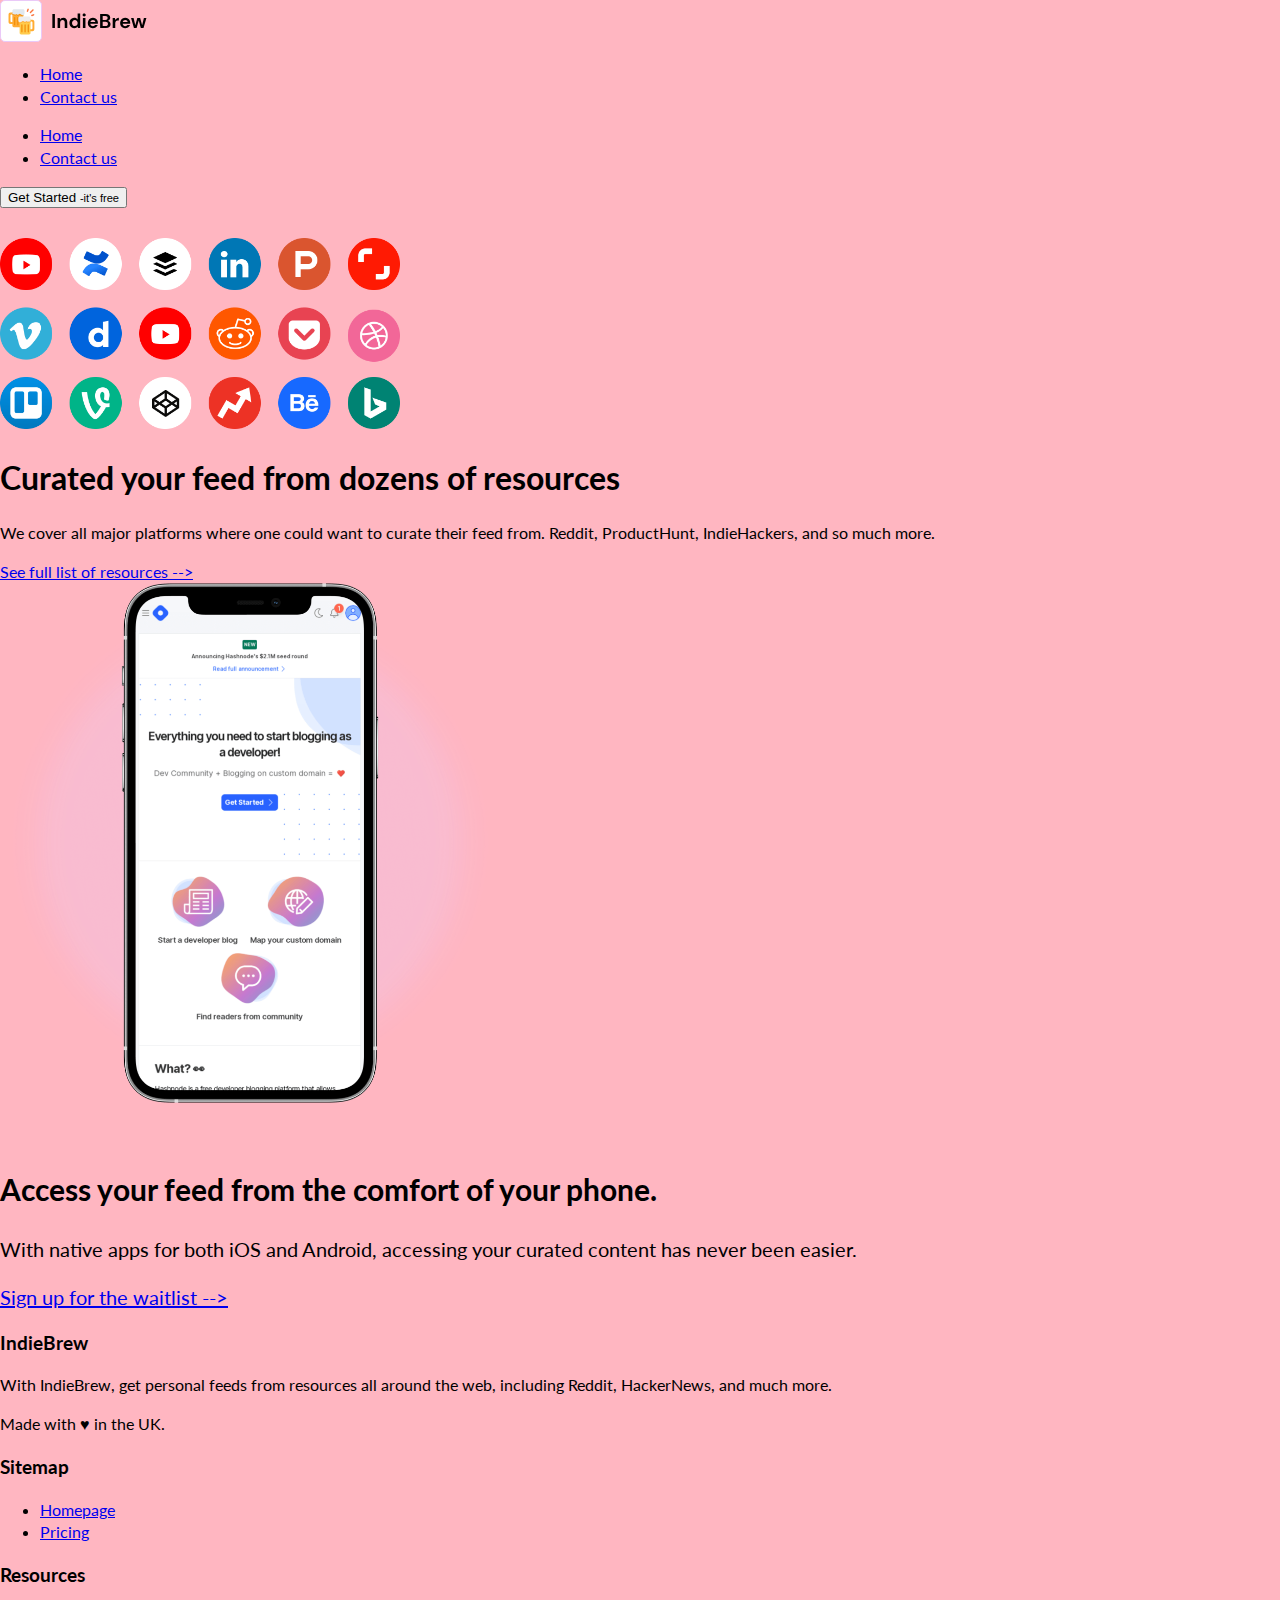
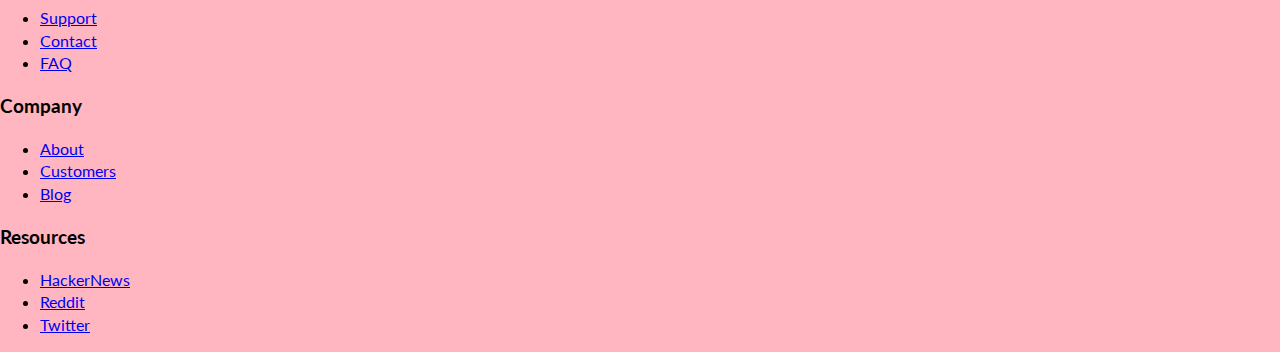
==== about.html @ edd05d70 "code minimized" ====
<!DOCTYPE html>
<html lang="en">
<head>
    <meta charset="UTF-8">
    <meta http-equiv="X-UA-Compatible" content="IE=edge">
    <meta name="viewport" content="width=device-width, initial-scale=1.0">
    <link href="https://cdn.jsdelivr.net/npm/bootstrap@5.0.2/dist/css/bootstrap.min.css"
    rel="stylesheet" integrity="sha384-EVSTQN3/azprG1Anm3QDgpJLIm9Nao0Yz1ztcQTwFspd3yD65VohhpuuCOmLASjC" 
    crossorigin="anonymous">
    <link rel="stylesheet" href="style.css">
   <title>about-us/IndieBrew</title>
</head>
<body>
    <!--Navbar-->
    <div class="container">
        <div class="header  align-items-center d-flex justify-content-between pt-md-4">
            <!--Logo-->
               <div class="nav-logo">
                   <svg width="147" height="42" viewBox="0 0 147 42" fill="none" xmlns="http://www.w3.org/2000/svg">
                       <path d="M52.36 28V14H54.92V28H52.36ZM57.5734 28V18.08H59.8334L60.0334 19.76C60.3401 19.1733 60.7801 18.7067 61.3534 18.36C61.9401 18.0133 62.6268 17.84 63.4134 17.84C64.6401 17.84 65.5934 18.2267 66.2734 19C66.9534 19.7733 67.2934 20.9067 67.2934 22.4V28H64.7334V22.64C64.7334 21.7867 64.5601 21.1333 64.2134 20.68C63.8668 20.2267 63.3268 20 62.5934 20C61.8734 20 61.2801 20.2533 60.8134 20.76C60.3601 21.2667 60.1334 21.9733 60.1334 22.88V28H57.5734ZM74.3014 28.24C73.3681 28.24 72.5347 28.0133 71.8014 27.56C71.0681 27.1067 70.4881 26.4867 70.0614 25.7C69.6347 24.9133 69.4214 24.02 69.4214 23.02C69.4214 22.02 69.6347 21.1333 70.0614 20.36C70.4881 19.5733 71.0681 18.96 71.8014 18.52C72.5347 18.0667 73.3681 17.84 74.3014 17.84C75.0481 17.84 75.7014 17.98 76.2614 18.26C76.8214 18.54 77.2747 18.9333 77.6214 19.44V13.6H80.1814V28H77.9014L77.6214 26.58C77.3014 27.02 76.8747 27.4067 76.3414 27.74C75.8214 28.0733 75.1414 28.24 74.3014 28.24ZM74.8414 26C75.6681 26 76.3414 25.7267 76.8614 25.18C77.3947 24.62 77.6614 23.9067 77.6614 23.04C77.6614 22.1733 77.3947 21.4667 76.8614 20.92C76.3414 20.36 75.6681 20.08 74.8414 20.08C74.0281 20.08 73.3547 20.3533 72.8214 20.9C72.2881 21.4467 72.0214 22.1533 72.0214 23.02C72.0214 23.8867 72.2881 24.6 72.8214 25.16C73.3547 25.72 74.0281 26 74.8414 26ZM84.1683 16.54C83.7016 16.54 83.3149 16.4 83.0083 16.12C82.7149 15.84 82.5683 15.4867 82.5683 15.06C82.5683 14.6333 82.7149 14.2867 83.0083 14.02C83.3149 13.74 83.7016 13.6 84.1683 13.6C84.6349 13.6 85.0149 13.74 85.3083 14.02C85.6149 14.2867 85.7683 14.6333 85.7683 15.06C85.7683 15.4867 85.6149 15.84 85.3083 16.12C85.0149 16.4 84.6349 16.54 84.1683 16.54ZM82.8883 28V18.08H85.4483V28H82.8883ZM92.9403 28.24C91.9403 28.24 91.0536 28.0267 90.2803 27.6C89.507 27.1733 88.9003 26.5733 88.4603 25.8C88.0203 25.0267 87.8003 24.1333 87.8003 23.12C87.8003 22.0933 88.0136 21.18 88.4403 20.38C88.8803 19.58 89.4803 18.96 90.2403 18.52C91.0136 18.0667 91.9203 17.84 92.9603 17.84C93.9336 17.84 94.7936 18.0533 95.5403 18.48C96.287 18.9067 96.867 19.4933 97.2803 20.24C97.707 20.9733 97.9203 21.7933 97.9203 22.7C97.9203 22.8467 97.9136 23 97.9003 23.16C97.9003 23.32 97.8936 23.4867 97.8803 23.66H90.3403C90.3936 24.4333 90.6603 25.04 91.1403 25.48C91.6336 25.92 92.227 26.14 92.9203 26.14C93.4403 26.14 93.8736 26.0267 94.2203 25.8C94.5803 25.56 94.847 25.2533 95.0203 24.88H97.6203C97.4336 25.5067 97.1203 26.08 96.6803 26.6C96.2536 27.1067 95.7203 27.5067 95.0803 27.8C94.4536 28.0933 93.7403 28.24 92.9403 28.24ZM92.9603 19.92C92.3336 19.92 91.7803 20.1 91.3003 20.46C90.8203 20.8067 90.5136 21.34 90.3803 22.06H95.3203C95.2803 21.4067 95.0403 20.8867 94.6003 20.5C94.1603 20.1133 93.6136 19.92 92.9603 19.92ZM100.133 28V14H105.753C107.207 14 108.313 14.34 109.073 15.02C109.847 15.6867 110.233 16.5467 110.233 17.6C110.233 18.48 109.993 19.1867 109.513 19.72C109.047 20.24 108.473 20.5933 107.793 20.78C108.593 20.94 109.253 21.34 109.773 21.98C110.293 22.6067 110.553 23.34 110.553 24.18C110.553 25.2867 110.153 26.2 109.353 26.92C108.553 27.64 107.42 28 105.953 28H100.133ZM102.693 19.88H105.373C106.093 19.88 106.647 19.7133 107.033 19.38C107.42 19.0467 107.613 18.5733 107.613 17.96C107.613 17.3733 107.42 16.9133 107.033 16.58C106.66 16.2333 106.093 16.06 105.333 16.06H102.693V19.88ZM102.693 25.92H105.553C106.313 25.92 106.9 25.7467 107.313 25.4C107.74 25.04 107.953 24.54 107.953 23.9C107.953 23.2467 107.733 22.7333 107.293 22.36C106.853 21.9867 106.26 21.8 105.513 21.8H102.693V25.92ZM112.691 28V18.08H114.971L115.211 19.94C115.571 19.3 116.057 18.7933 116.671 18.42C117.297 18.0333 118.031 17.84 118.871 17.84V20.54H118.151C117.591 20.54 117.091 20.6267 116.651 20.8C116.211 20.9733 115.864 21.2733 115.611 21.7C115.371 22.1267 115.251 22.72 115.251 23.48V28H112.691ZM125.265 28.24C124.265 28.24 123.378 28.0267 122.605 27.6C121.831 27.1733 121.225 26.5733 120.785 25.8C120.345 25.0267 120.125 24.1333 120.125 23.12C120.125 22.0933 120.338 21.18 120.765 20.38C121.205 19.58 121.805 18.96 122.565 18.52C123.338 18.0667 124.245 17.84 125.285 17.84C126.258 17.84 127.118 18.0533 127.865 18.48C128.611 18.9067 129.191 19.4933 129.605 20.24C130.031 20.9733 130.245 21.7933 130.245 22.7C130.245 22.8467 130.238 23 130.225 23.16C130.225 23.32 130.218 23.4867 130.205 23.66H122.665C122.718 24.4333 122.985 25.04 123.465 25.48C123.958 25.92 124.551 26.14 125.245 26.14C125.765 26.14 126.198 26.0267 126.545 25.8C126.905 25.56 127.171 25.2533 127.345 24.88H129.945C129.758 25.5067 129.445 26.08 129.005 26.6C128.578 27.1067 128.045 27.5067 127.405 27.8C126.778 28.0933 126.065 28.24 125.265 28.24ZM125.285 19.92C124.658 19.92 124.105 20.1 123.625 20.46C123.145 20.8067 122.838 21.34 122.705 22.06H127.645C127.605 21.4067 127.365 20.8867 126.925 20.5C126.485 20.1133 125.938 19.92 125.285 19.92ZM133.947 28L131.047 18.08H133.587L135.307 25.22L137.307 18.08H140.147L142.147 25.22L143.887 18.08H146.427L143.507 28H140.847L138.727 20.58L136.607 28H133.947Z" fill="black"/>
                       <rect x="0.5" y="0.5" width="41" height="41" rx="4.5" fill="white" stroke="#EAC9F8"/>
                       <path d="M10.4908 12.5065H13.0245V14.4294H11.7426C10.4606 14.4294 10.4606 15.0704 10.4606 15.7114V21.0135C10.4606 21.989 11.3858 22.1203 11.3858 22.1203H13.0245V24.0432H10.4908C9.4127 24.0432 8.53845 23.1697 8.53845 22.0916V14.4581C8.53845 13.3807 9.41198 12.5065 10.4908 12.5065Z" fill="#FFAC33"/>
                       <path d="M12.3835 12.5065H23.2786V25.8111C23.2786 26.6006 22.6326 27.2466 21.843 27.2466H13.8191C13.0295 27.2466 12.3835 26.6006 12.3835 25.8111V12.5065Z" fill="#FFAC33"/>
                       <path d="M14.6266 25.3237C14.9804 25.3237 15.2676 25.0373 15.2676 24.6828V17.6335C15.2676 17.2797 14.9812 16.9926 14.6266 16.9926C14.2727 16.9926 13.9856 17.279 13.9856 17.6335V24.6828C13.9856 25.0373 14.2727 25.3237 14.6266 25.3237ZM17.8307 25.3237C18.1846 25.3237 18.4717 25.0373 18.4717 24.6828V17.6335C18.4717 17.2797 18.1853 16.9926 17.8307 16.9926C17.4768 16.9926 17.1897 17.279 17.1897 17.6335V24.6828C17.1905 25.0373 17.4768 25.3237 17.8307 25.3237ZM12.3835 14.7395V12.5065H23.2786V16.0078C23.069 16.0846 22.845 16.1334 22.6089 16.1334C21.7921 16.1334 21.0937 15.6302 20.803 14.9175C20.6322 15.0654 20.4118 15.1572 20.1692 15.1572C19.839 15.1572 19.5483 14.9921 19.3718 14.7409C19.0251 15.2836 18.4214 15.6453 17.7295 15.6453C17.095 15.6453 16.5359 15.3374 16.1798 14.868C16.0018 15.3223 15.5626 15.6453 15.0458 15.6453C14.5828 15.6453 14.1852 15.384 13.9777 15.0043C13.7839 15.0991 13.5686 15.1572 13.3375 15.1572C12.7044 15.1572 12.3835 14.7395 12.3835 14.7395Z" fill="#F4900C"/>
                       <path d="M14.3065 9.3024H22.6376C23.9196 9.3024 24.5605 9.94337 24.5605 11.2253V13.2063C24.5605 14.2844 23.6863 15.158 22.6089 15.158C21.7921 15.158 21.0937 14.6548 20.803 13.9428C20.6322 14.0899 20.4118 14.1825 20.1692 14.1825C19.839 14.1825 19.5483 14.0174 19.3718 13.7662C19.0251 14.3081 18.4214 14.6699 17.7295 14.6699C17.095 14.6699 16.5359 14.362 16.1798 13.8925C16.0018 14.3469 15.5626 14.6699 15.0458 14.6699C14.6007 14.6699 14.2203 14.4258 14.0071 14.0691C13.8342 14.2335 13.6023 14.3361 13.3446 14.3361C12.8135 14.3361 12.3835 13.9055 12.3835 13.375V11.2253C12.3835 9.94337 13.0245 9.3024 14.3065 9.3024Z" fill="#E1E8ED"/>
                       <path d="M30.4269 13.2602C30.2431 13.2602 30.0594 13.1899 29.9194 13.0499C29.6388 12.7692 29.6388 12.3149 29.9194 12.0342L32.4689 9.48615C32.7496 9.20622 33.2032 9.20622 33.4839 9.48615C33.7645 9.76608 33.7645 10.2212 33.4839 10.5018L30.9344 13.0499C30.7944 13.1906 30.6106 13.2602 30.4269 13.2602ZM27.4381 12.0421C27.3599 12.0421 27.2795 12.0285 27.2012 12.0012C26.8273 11.8706 26.6299 11.4615 26.7605 11.0868L27.4568 9.0964C27.5881 8.72245 27.9965 8.52506 28.3712 8.65569C28.7452 8.78633 28.9425 9.19546 28.8119 9.57013L28.1157 11.5605C28.0123 11.857 27.7345 12.0421 27.4381 12.0421ZM31.8474 16.1865C31.5516 16.1865 31.2746 16.0021 31.1705 15.7078C31.0384 15.3338 31.2351 14.924 31.6083 14.7919L33.3985 14.1596C33.7731 14.0268 34.1823 14.2242 34.3143 14.5974C34.4464 14.9714 34.2497 15.3812 33.8765 15.5133L32.0864 16.1456C32.0067 16.1736 31.9263 16.1865 31.8474 16.1865Z" fill="#FA743E"/>
                       <path d="M32.4259 19.6842H29.8922V21.6071H31.1741C32.456 21.6071 32.456 22.2481 32.456 22.889V28.1912C32.456 29.1667 31.5308 29.298 31.5308 29.298H29.8922V31.2209H32.4259C33.504 31.2209 34.3782 30.3474 34.3782 29.2693V21.6358C34.3782 20.5584 33.5047 19.6842 32.4259 19.6842Z" fill="#FFAC33"/>
                       <path d="M30.5331 19.6842H19.6381V32.9888C19.6381 33.7783 20.2841 34.4243 21.0736 34.4243H29.0976C29.8871 34.4243 30.5331 33.7783 30.5331 32.9888V19.6842Z" fill="#FFCC4D"/>
                       <path d="M21.8811 32.5014C21.5273 32.5014 21.2402 32.2151 21.2402 31.8605V24.8113C21.2402 24.4574 21.5273 24.1703 21.8811 24.1703C22.235 24.1703 22.5221 24.4567 22.5221 24.8113V31.8605C22.5221 32.2151 22.235 32.5014 21.8811 32.5014ZM28.2901 32.5014C27.9363 32.5014 27.6491 32.2151 27.6491 31.8605V24.8113C27.6491 24.4574 27.9355 24.1703 28.2901 24.1703C28.644 24.1703 28.9311 24.4567 28.9311 24.8113V31.8605C28.9311 32.2151 28.644 32.5014 28.2901 32.5014ZM25.086 32.5014C24.7321 32.5014 24.445 32.2151 24.445 31.8605V24.8113C24.445 24.4574 24.7314 24.1703 25.086 24.1703C25.4406 24.1703 25.727 24.4567 25.727 24.8113V31.8605C25.7262 32.2151 25.4398 32.5014 25.086 32.5014Z" fill="#F4900C"/>
                       <path d="M30.5331 21.9172V19.6842H19.6381V23.1855C19.8477 23.2623 20.0716 23.3111 20.3077 23.3111C21.1246 23.3111 21.823 22.8079 22.1137 22.0952C22.2845 22.2431 22.5048 22.3349 22.7474 22.3349C23.0776 22.3349 23.3683 22.1698 23.5449 21.9186C23.8916 22.4613 24.4952 22.823 25.1871 22.823C25.8217 22.823 26.3808 22.5151 26.7368 22.0457C26.9148 22.5 27.3541 22.823 27.8709 22.823C28.3339 22.823 28.7315 22.5617 28.9389 22.182C29.1327 22.2768 29.3481 22.3349 29.5792 22.3349C30.2123 22.3349 30.5331 21.9172 30.5331 21.9172Z" fill="#FFAC33"/>
                       <path d="M28.6102 16.4801H20.279C18.9971 16.4801 18.3561 17.1211 18.3561 18.403V20.3841C18.3561 21.4621 19.2304 22.3357 20.3078 22.3357C21.1246 22.3357 21.823 21.8325 22.1137 21.1205C22.2845 21.2676 22.5049 21.3602 22.7475 21.3602C23.0776 21.3602 23.3683 21.1951 23.5449 20.9439C23.8916 21.4858 24.4952 21.8476 25.1872 21.8476C25.8217 21.8476 26.3808 21.5397 26.7368 21.0702C26.9148 21.5246 27.3541 21.8476 27.8709 21.8476C28.3159 21.8476 28.6963 21.6035 28.9095 21.2468C29.0818 21.4112 29.3143 21.5138 29.5713 21.5138C30.1025 21.5138 30.5324 21.0832 30.5324 20.5527V18.403C30.5331 17.1211 29.8921 16.4801 28.6102 16.4801Z" fill="#EEEEEE"/>
                   </svg> 
          
               </div>  
           <!--Navbar menu mobile--> 
           <div class="collapse" id="navbarToggleExternalContent">
               <div class="">
                   <ul class="list-unstyled">
                       <li><a href="index.html" class="text-decoration-none">Home</a></li>
                       <li><a href="contact.html" class="text-decoration-none">Contact us</a></li>
                   </ul>
                 <!-- <span class="text-muted"></span> -->
               </div>
             </div>
             <nav class="navbar navbar-dark bg-dark">
               <div class="container-fluid">
                 <button class="navbar-toggler" type="button" data-bs-toggle="collapse" data-bs-target="#navbarToggleExternalContent" aria-controls="navbarToggleExternalContent" aria-expanded="false" aria-label="Toggle navigation">
                   <span class="navbar-toggler-icon"></span>
                 </button>
               </div>
             </nav>
               <!-- tablet Nav -->
               <div class="Tablet-Navbar-menu d-flex pt-1" id="tablet">
                <div class="menualign-items-center d-flex justify-content-between " id="flex-box" >
                    <ul class="nav-ul d-flex pt-2 list-unstyled">
                        <li ><a href="index.html" class="tab-nav-link text-decoration-none">Home</a></li>
                        <li><a href="contact.html" class="tab-nav-link text-decoration-none">Contact us</a></li>
                    </ul>
                    <button class="btn btn-primary pl-4 ml-4" id="tab-nav-btn">
                        <span class="text-bold">Get Started</span>
                        <small>-it's free</small>
                    </button>
                </div>
            </div>
        </div>
   </div>
   <!--icon images-->
   <div class="container pt-4">
       <div class="row">
            <div class="col-lg-6 col-md-12 col-sm-12">
                    <div class="about-us-section-hero-image  icon-images">
                        <img src="./images/Social Media Icons.png"
                        width="100%" height="100%" alt="Social Media Icons" class="icon-social"/>
                    </div>
            </div>
            <div class="icon-images-text-section col-lg-6 col-md-12 col-sm-12">
                    <h1 class="fw-bolder fs-1 pt-5">Curated your feed from dozens of resources</h1>
                    <p>We cover all major platforms where one could want to curate their
                        feed from. Reddit, ProductHunt, IndieHackers, and so much more.
                    </p>
                    <a href="#" class="text-decoration-none"> See full list of resources --></a>
            </div>
        </div>
   </div>
   <!--phone image -->
   <div class="container pt-5 ">
       <div class="row">
            <div class="col-lg-6 col-md-12 col-sm-12">
                    <img src="./images/Phone Mockup.png" width="100%" height="100%" alt="" class="phone">
            </div>
            <div class="phone-image-text--section col-lg-6 col-md-12 col-sm-12">
                <h2 class="pt-5 fw-bold">Access your feed from the comfort of your phone.</h2>
                <p class="pt-1">With native apps for both iOS and Android, accessing your
                    curated content has never been easier.</p>  
                <a href="#" class="text-decoration-none">Sign up for the waitlist --></a>   
            </div>  
        </div>
   </div>
   <!--footer-->
<div class="container pt-4">
    <footer>
        <div class="row">
            <div class="footer-one col-12 col-sm-12">
                <h3  class="fw-bold">IndieBrew</h3>
                <p>With IndieBrew, get personal feeds from resources all around
                the web, including Reddit, HackerNews, and much more.
                </p>
                <p>Made with ♥ in the  UK.</p>
            </div>
        </div>
        <div class="footer-flex">
            <div class="row">
                <div class="col-sm-12 col-md-6">
                    <div class="row">
                        <div class="col-6 col-sm-6">
                            <h3 class="fw-bold">Sitemap</h3>
                            <ul class="list-unstyled">
                                <li> <a href="index.html" class="text-decoration-none">Homepage</a></li>
                                <li> <a href="#" class="text-decoration-none">Pricing</a></li>
                            </ul>  
                        </div>
                        <div class="col-6 col-sm-6">
                            <h3 class="fw-bold">Resources</h3>
                            <ul class="list-unstyled">
                                <li><a href="#" class="text-decoration-none">Support</a></li>
                                <li><a href="contact.html" class="text-decoration-none">Contact</a></li>
                                <li> <a href="#" class="text-decoration-none">FAQ</a></li>
                            </ul>
                        </div>
                    </div>
                </div>
                <div class="col-sm-12 col-md-6">
                    <div class="row">
                        <div class="footer-four col-6 col-sm-6">
                            <h3 class="fw-bold">Company</h3>
                            <ul class="list-unstyled">
                                <li><a href="about.html" class="text-decoration-none">About</a></li>
                                <li><a href="#" class="text-decoration-none">Customers</a></li>
                                <li><a href="#" class="text-decoration-none">Blog</a></li>
                            </ul>
                        </div>
                        <div class="footer-five col-6 col-sm-6">
                            <h3 class="fw-bold ">Resources</h3>
                            <ul class="list-unstyled">
                                <li><a href="#" class="text-decoration-none">HackerNews</a> </li>
                                <li><a href="#" class="text-decoration-none">Reddit</a></li>
                                <li><a href="#" class="text-decoration-none">Twitter</a></li>
                            </ul>   
                        </div>
                   </div>  
                </div>
            </div>
        </div>
    </footer>
</div>

   <script src="https://cdn.jsdelivr.net/npm/bootstrap@5.0.2/dist/js/bootstrap.bundle.min.js"
   integrity="sha384-MrcW6ZMFYlzcLA8Nl+NtUVF0sA7MsXsP1UyJoMp4YLEuNSfAP+JcXn/tWtIaxVXM" 
   crossorigin="anonymous">
  </script>  
</body>
</html>
---- style.css ----
@import url('https://fonts.googleapis.com/css2?family=Lato:wght@700&family=Manrope:wght@400;500&display=swap');

body{
    /* background-color:rgb(255, 0, 0);opacity:1.9; */
    background-color:rgb(255, 182, 193);
    line-height:1.4;
    font-family: 'Lato', sans-serif;
    padding: 0;
    margin: 0;
    box-sizing: border-box;
}

.navbar{
    display: none;
}

.nav-ul li{
    margin-right: 10px;
}

.top-hero--text-section,
.phone-image-text--section{
    margin-top: 60px;
    font-size:20px;
}

.icon-social{
    width: 400px;
    height:100%;
    padding-top: 30px;
}

.phone{
    width: 500px;
    height:100%;
}

input{
    width: 100%;
    height: 100%;
    border: 1px solid black;
    border-radius:2px;
    padding:10px;
    margin-bottom: 20px;;
}

.conditions .Terms{
    margin-left: -70px;
    margin-top: -20px;

}

input[type="checkbox"]{
    height: 13px;
    margin-left:-75px;
    margin-top: -20px;
   }

button:hover{
   transition: ease-in 2000ms;
   background-color:blanchedalmond;
   color:black;
}

.sign-up{
    margin-top: 30px;
    width:50%;
    height:100%;
    padding:40px;
}

.feed-back{
    margin-top:30px;
    width:50%;
    height:100%;
    padding:20px;
}

#btn-signup{
    width:100%;
}


@media screen and (max-width: 769px) {
    body{
        background-color:rgb(255, 182, 193);
        line-height:1.4;
        font-family: 'Lato', sans-serif;
    }

    .navbar{
        display: none;
    }
    
    input{
        width: 100%;
        border: 1px solid black;
        border-radius:2px;
        padding:10px;
        margin-bottom: 20px;;
    }
 
    .conditions .Terms{
     margin-left: -300px;
     padding-bottom: 22px;
    }
 
    input[type="checkbox"]{
     margin-left:-310px;
    }
 
   button:hover{
       transition: ease-in 1000ms;
       background-color:blanchedalmond;
       color:black;
   }
   
   .feed-back--hero,
   .sign-up--section{
    width:100%;
   }

   .icon-social{
    width:100%; 
   }
}

@media screen and (max-width: 426px) {
    body{
        background-color:rgb(255, 182, 193);
        line-height:1.4;
        font-weight: 400;
        font-family: 'Lato', sans-serif;
        font-family: 'Manrope', sans-serif;
        border:1px solid black;
    }

    .tab-nav-link,
    #tab-nav-btn,
    #tablet{
        display: none;
    }

    .navbar{
        display: block;
    }

   a:hover,
   a:focus{
    color: black;
    background-color:blue;
   }

   input{
       width: 100%;
       border: 1px solid black;
       border-radius:2px;
       padding:10px;
       margin-bottom: 20px;;
   }

   .conditions .Terms{
    margin-left: -90px;
    padding: 10px;
   }

   input[type="checkbox"]{
    margin-left:-100px;
   }

  button:hover{
      transition: ease-in 1000ms;
      background-color:blanchedalmond;
      color:black;
  }

  .header .Tablet-Navbar-menu .menu .nav-ul {
        display: none;
}
    .phone,
    .icon-social{
        width:320px; 
    }

    .btn-text{
        display: none;
    }
  }

  @media screen and (max-width: 378px) {
    .conditions .Terms{
        margin-left: -80px;
        margin-top: -15px;
       }
    
       input[type="checkbox"]{
        margin-left:-70px;
        margin-top: -18px;
       }
       
       .header .Tablet-Navbar-menu #flex-box {
        display: none;
    }
  }

  @media screen and (max-width: 321px) {
    .conditions .Terms{
        margin-left: -50px;
        padding:-5px 10px;
       }
    
       input[type="checkbox"]{
        margin-left:-50px;
        margin-top: -20px;
       }

       .header .Tablet-Navbar-menu #flex-box {
           display: none;
       }

       .phone,
    .icon-social{
        width:300px; 
    }
    
  }
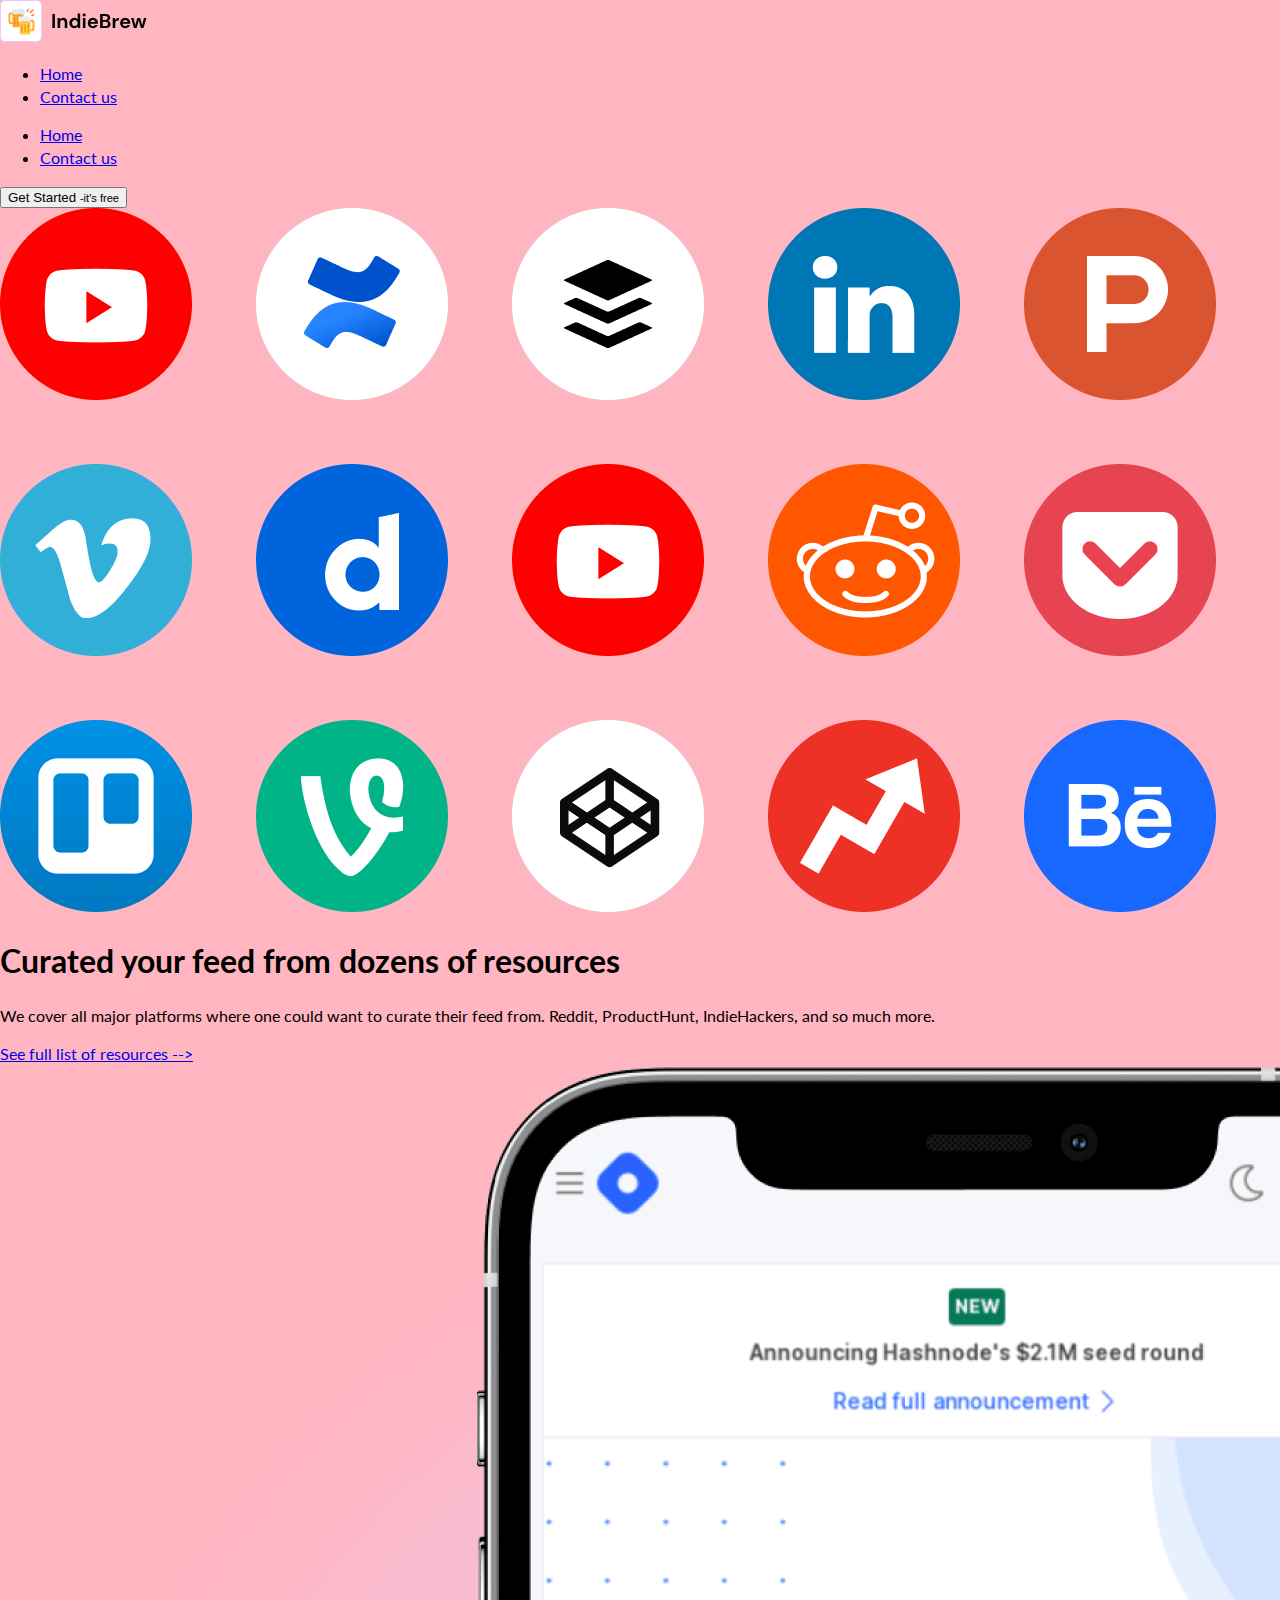
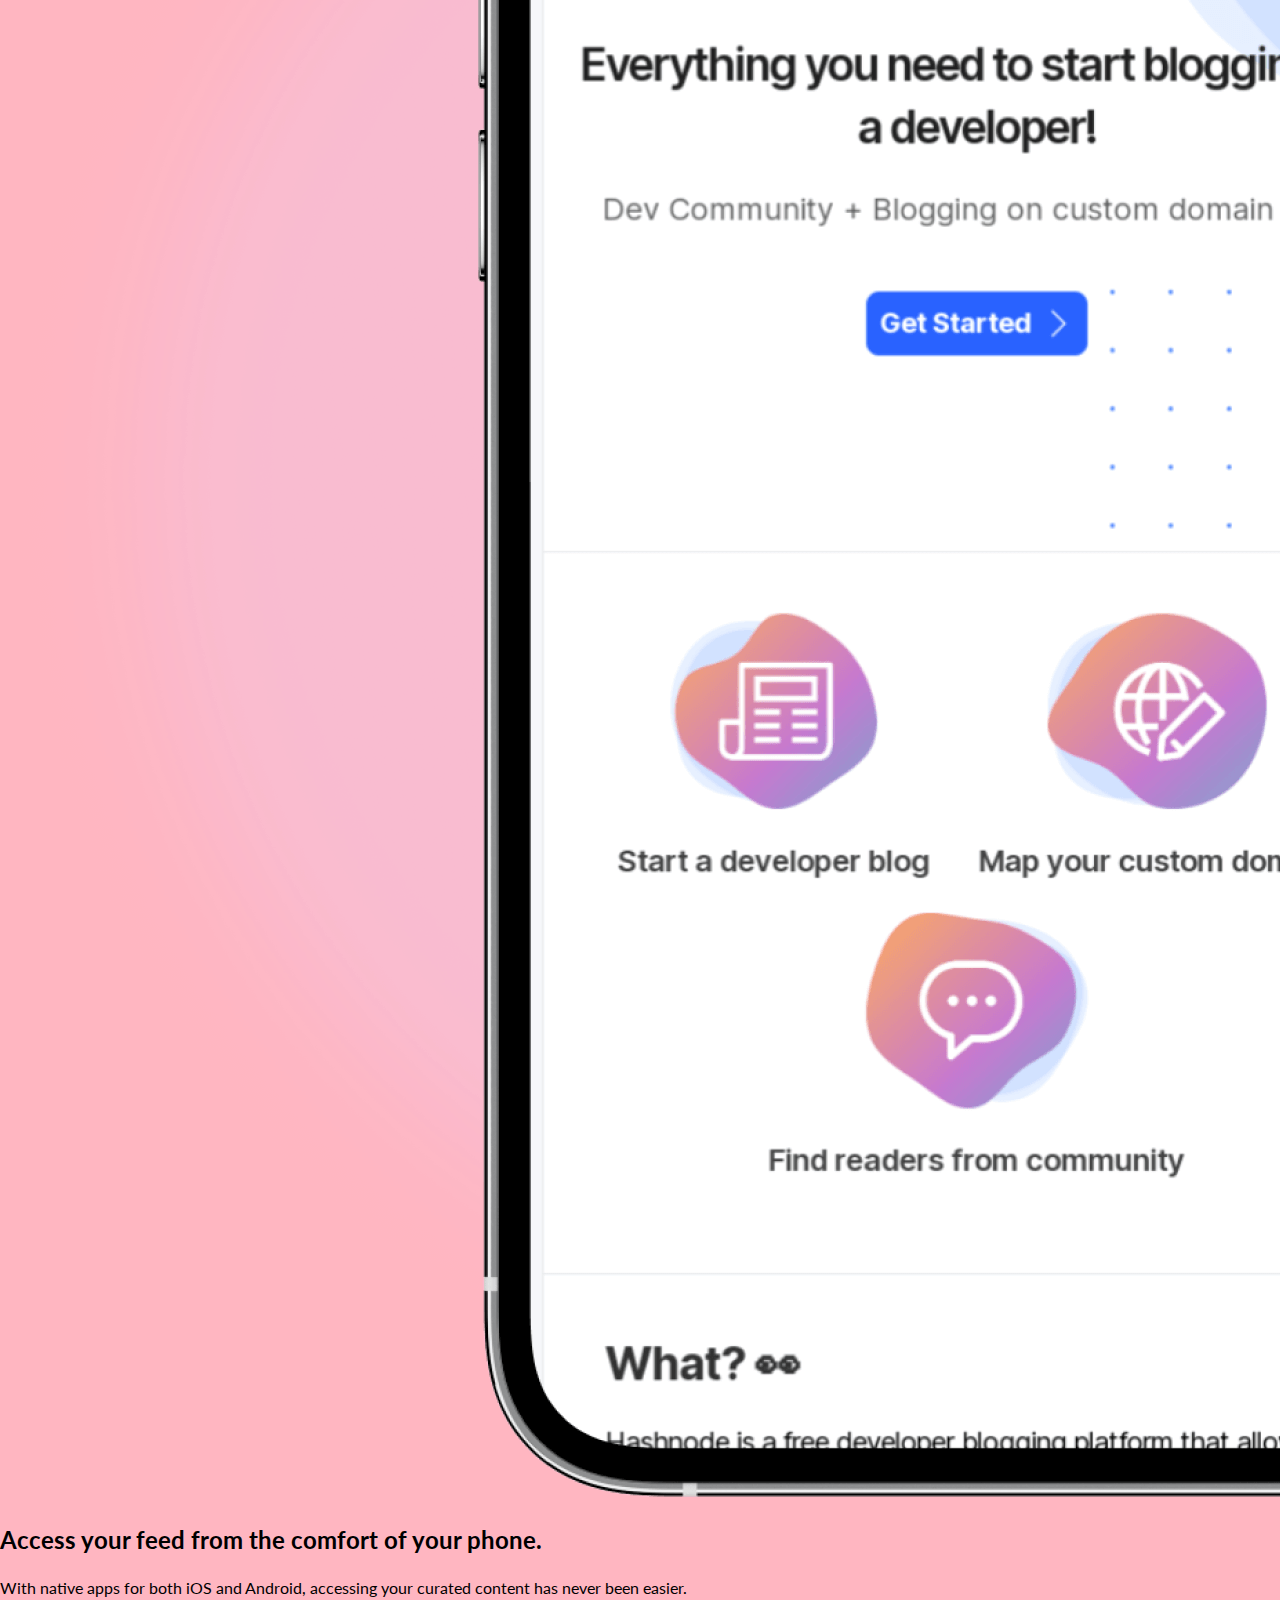
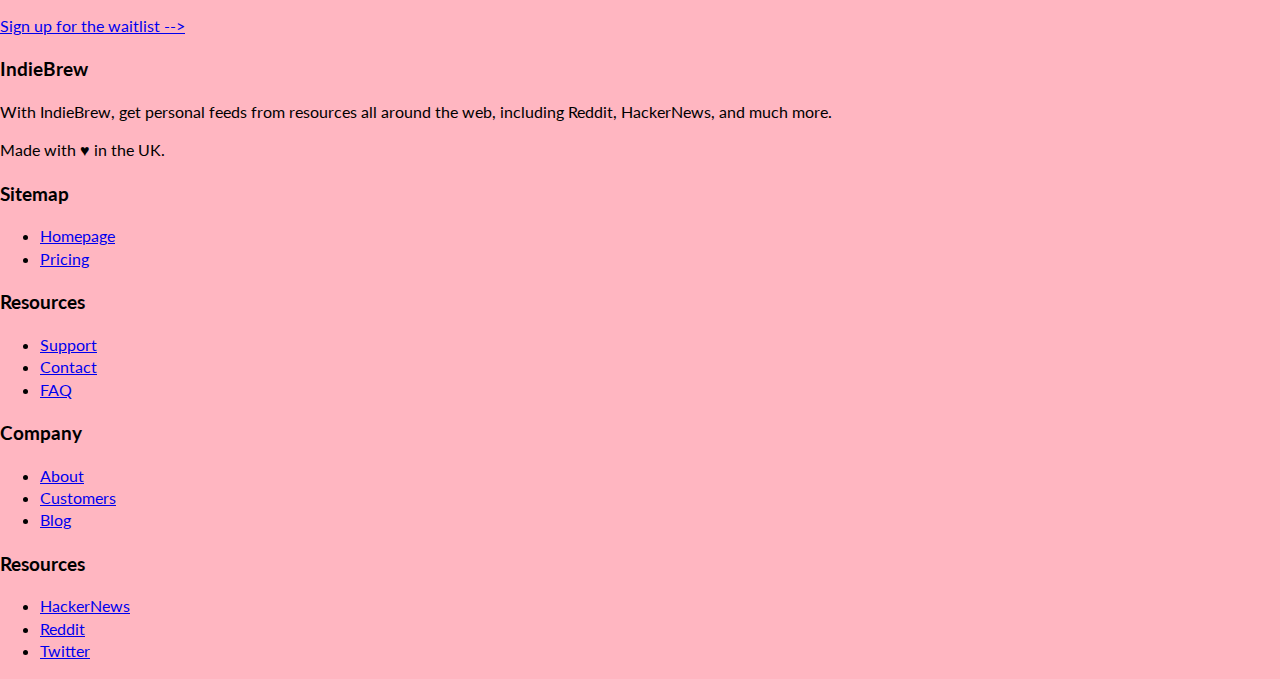
==== commit e9e2170f: "code minimized" ====
--- a/about.html
+++ b/about.html
@@ -51,10 +51,10 @@
              </nav>
                <!-- tablet Nav -->
                <div class="Tablet-Navbar-menu d-flex pt-1" id="tablet">
-                <div class="menualign-items-center d-flex justify-content-between " id="flex-box" >
-                    <ul class="nav-ul d-flex pt-2 list-unstyled">
+                <div class="menu align-items-center d-flex justify-content-between " id="flex-box" >
+                    <ul class="nav-ul me-5 d-flex pt-2 list-unstyled">
                         <li ><a href="index.html" class="tab-nav-link text-decoration-none">Home</a></li>
-                        <li><a href="contact.html" class="tab-nav-link text-decoration-none">Contact us</a></li>
+                        <li class="px-4"><a href="contact.html" class="tab-nav-link text-decoration-none">Contact us</a></li>
                     </ul>
                     <button class="btn btn-primary pl-4 ml-4" id="tab-nav-btn">
                         <span class="text-bold">Get Started</span>
@@ -69,8 +69,7 @@
        <div class="row">
             <div class="col-lg-6 col-md-12 col-sm-12">
                     <div class="about-us-section-hero-image  icon-images">
-                        <img src="./images/Social Media Icons.png"
-                        width="100%" height="100%" alt="Social Media Icons" class="icon-social"/>
+                        <img src="./images/Social Media Icons.png" alt="Social Media Icons" class="icon-social pt-lg-5 h-100 w-75"/>
                     </div>
             </div>
             <div class="icon-images-text-section col-lg-6 col-md-12 col-sm-12">
@@ -86,10 +85,10 @@
    <div class="container pt-5 ">
        <div class="row">
             <div class="col-lg-6 col-md-12 col-sm-12">
-                    <img src="./images/Phone Mockup.png" width="100%" height="100%" alt="" class="phone">
+                    <img src="./images/Phone Mockup.png" alt="" class="phone h-100 w-75">
             </div>
-            <div class="phone-image-text--section col-lg-6 col-md-12 col-sm-12">
-                <h2 class="pt-5 fw-bold">Access your feed from the comfort of your phone.</h2>
+            <div class="phone-image-text--section  mt-lg-4 col-lg-6 col-md-12 col-sm-12">
+                <h2 class="pt-5 fs-1 fw-bold">Access your feed from the comfort of your phone.</h2>
                 <p class="pt-1">With native apps for both iOS and Android, accessing your
                     curated content has never been easier.</p>  
                 <a href="#" class="text-decoration-none">Sign up for the waitlist --></a>   
--- a/style.css
+++ b/style.css
@@ -2,7 +2,6 @@
 @import url('https://fonts.googleapis.com/css2?family=Lato:wght@700&family=Manrope:wght@400;500&display=swap');
 
 body{
-    /* background-color:rgb(255, 0, 0);opacity:1.9; */
     background-color:rgb(255, 182, 193);
     line-height:1.4;
     font-family: 'Lato', sans-serif;
@@ -13,27 +12,6 @@
 
 .navbar{
     display: none;
-}
-
-.nav-ul li{
-    margin-right: 10px;
-}
-
-.top-hero--text-section,
-.phone-image-text--section{
-    margin-top: 60px;
-    font-size:20px;
-}
-
-.icon-social{
-    width: 400px;
-    height:100%;
-    padding-top: 30px;
-}
-
-.phone{
-    width: 500px;
-    height:100%;
 }
 
 input{
@@ -77,10 +55,6 @@
     padding:20px;
 }
 
-#btn-signup{
-    width:100%;
-}
-
 
 @media screen and (max-width: 769px) {
     body{
@@ -115,6 +89,7 @@
        background-color:blanchedalmond;
        color:black;
    }
+
    
    .feed-back--hero,
    .sign-up--section{
@@ -133,7 +108,6 @@
         font-weight: 400;
         font-family: 'Lato', sans-serif;
         font-family: 'Manrope', sans-serif;
-        border:1px solid black;
     }
 
     .tab-nav-link,
@@ -205,6 +179,11 @@
   }
 
   @media screen and (max-width: 321px) {
+      .top-hero--text-section p,
+      .footer-one p{
+          font-size: 12px;
+      }
+
     .conditions .Terms{
         margin-left: -50px;
         padding:-5px 10px;
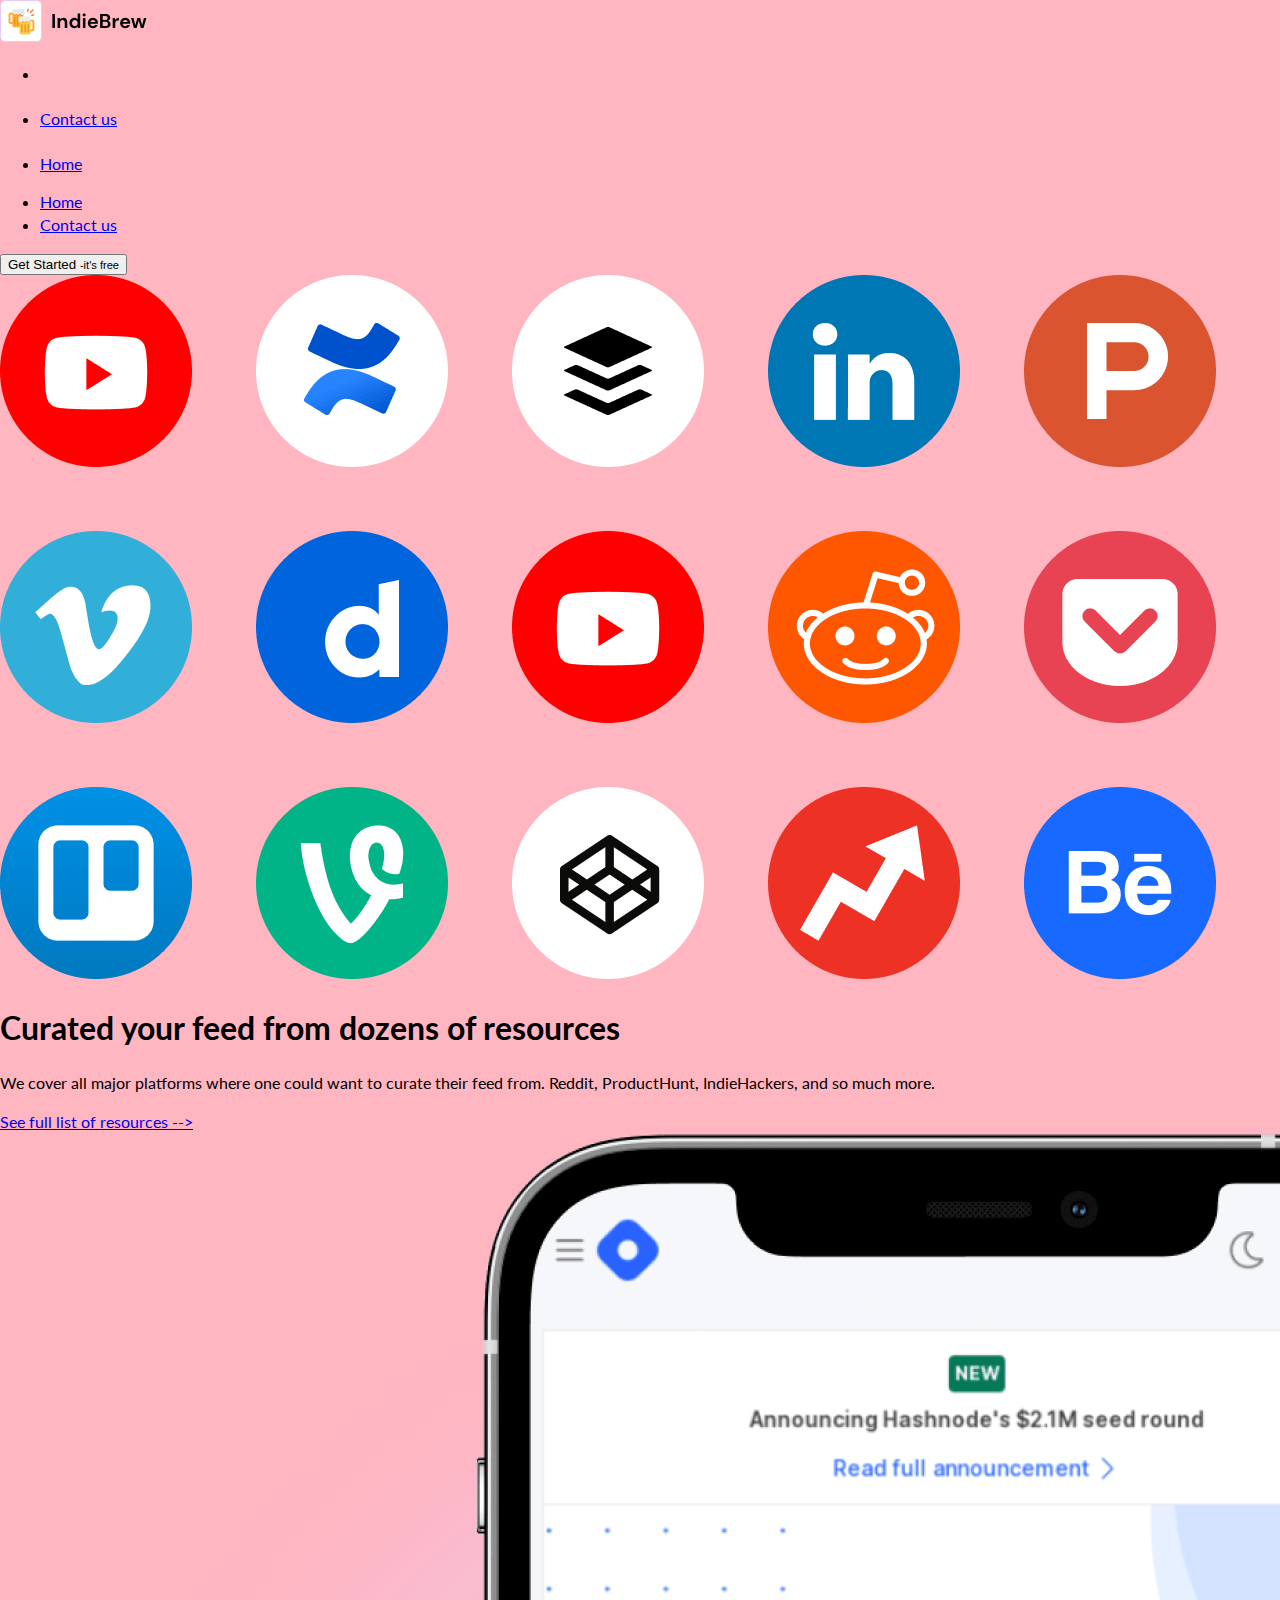
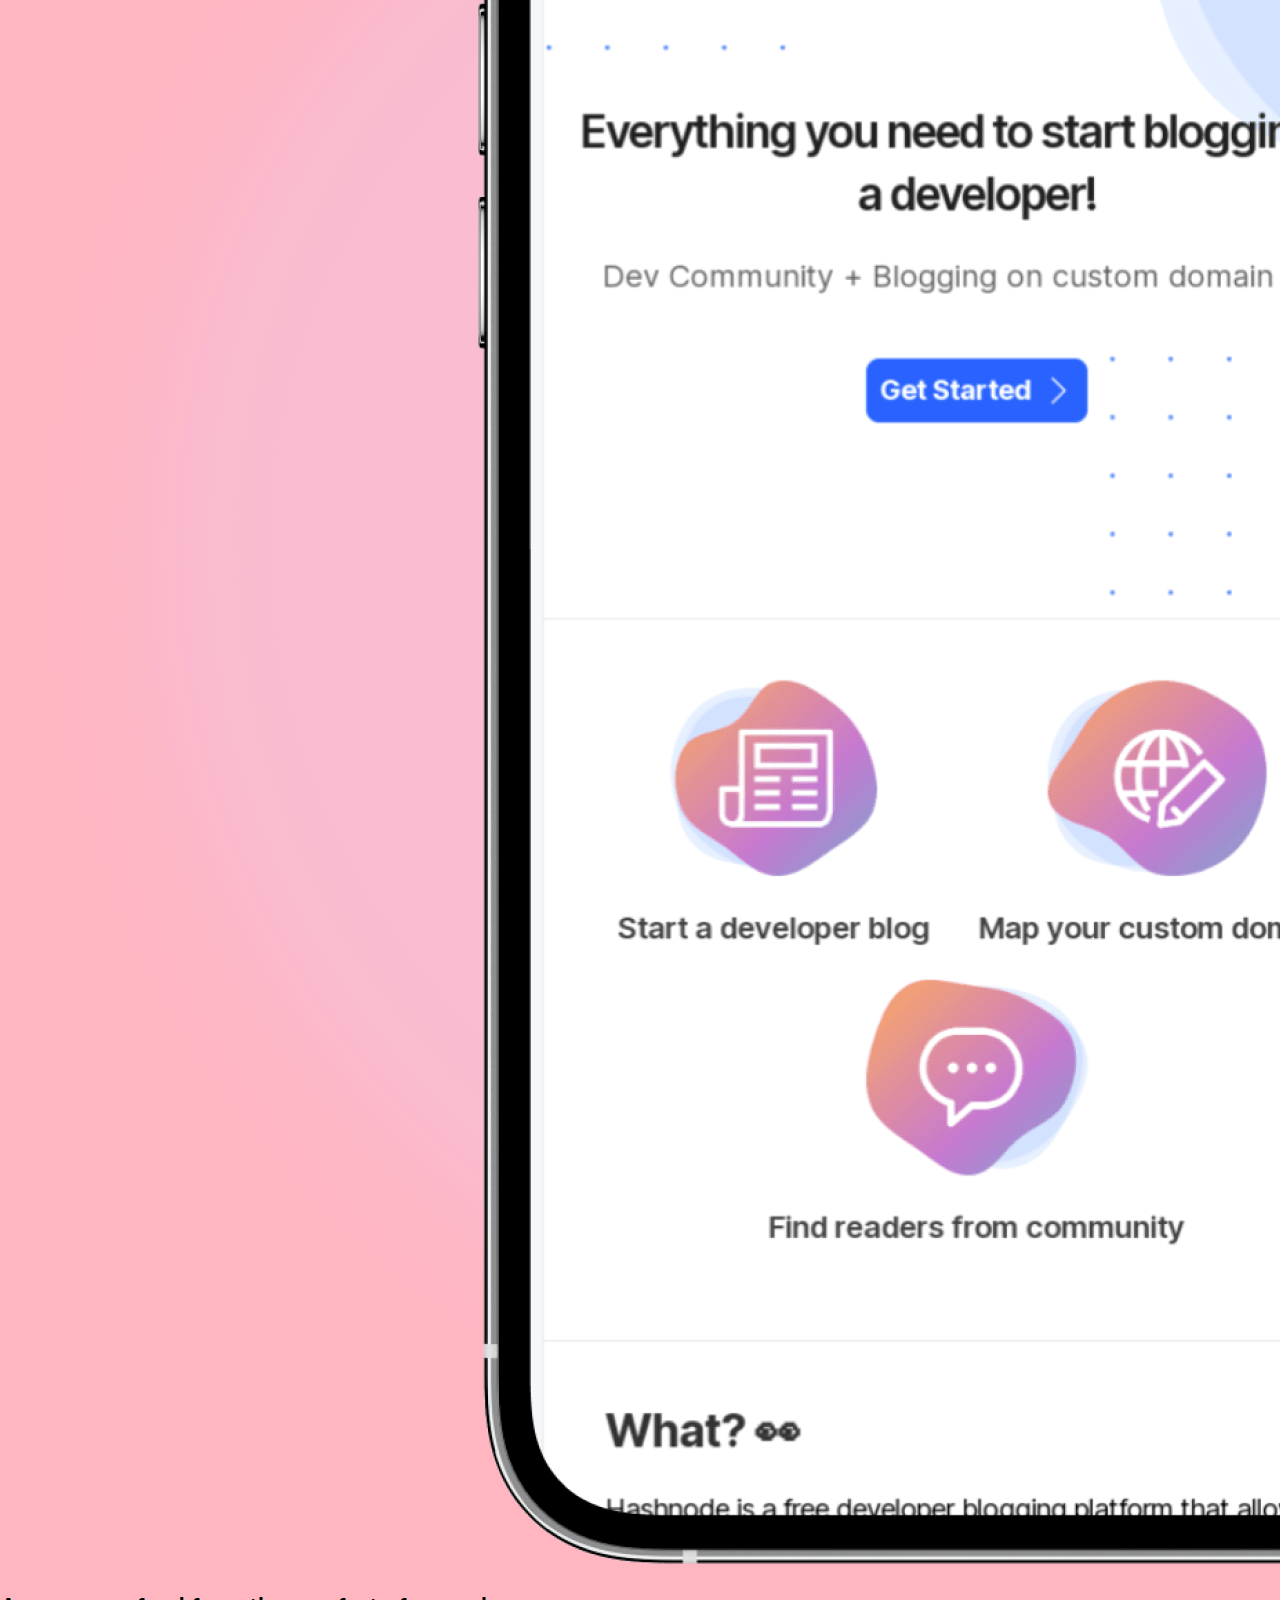
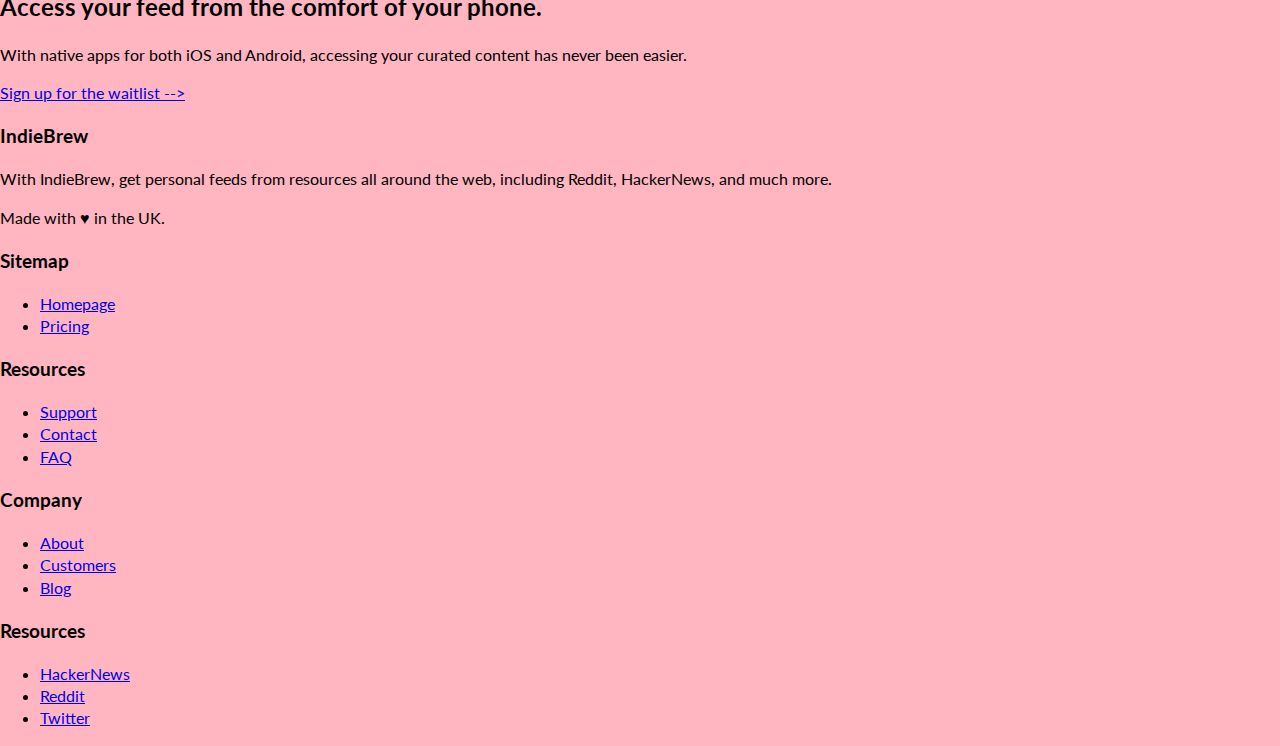
==== commit c2ab18f1: "Task Modified" ====
--- a/about.html
+++ b/about.html
@@ -13,7 +13,7 @@
 <body>
     <!--Navbar-->
     <div class="container">
-        <div class="header  align-items-center d-flex justify-content-between pt-md-4">
+        <div class="header align-items-center d-flex justify-content-between pt-4">
             <!--Logo-->
                <div class="nav-logo">
                    <svg width="147" height="42" viewBox="0 0 147 42" fill="none" xmlns="http://www.w3.org/2000/svg">
@@ -33,22 +33,23 @@
           
                </div>  
            <!--Navbar menu mobile--> 
-           <div class="collapse" id="navbarToggleExternalContent">
-               <div class="">
-                   <ul class="list-unstyled">
-                       <li><a href="index.html" class="text-decoration-none">Home</a></li>
-                       <li><a href="contact.html" class="text-decoration-none">Contact us</a></li>
-                   </ul>
-                 <!-- <span class="text-muted"></span> -->
-               </div>
-             </div>
-             <nav class="navbar navbar-dark bg-dark">
-               <div class="container-fluid">
-                 <button class="navbar-toggler" type="button" data-bs-toggle="collapse" data-bs-target="#navbarToggleExternalContent" aria-controls="navbarToggleExternalContent" aria-expanded="false" aria-label="Toggle navigation">
-                   <span class="navbar-toggler-icon"></span>
-                 </button>
-               </div>
-             </nav>
+                <div class="navbar-right">
+                            <nav class="navbar navbar-light bg-faded">
+                                <div class="container-fluid">
+                                    <button class="navbar-toggler" type="button" data-bs-toggle="collapse" data-bs-target="#navbarToggleExternalContent" aria-controls="navbarToggleExternalContent" aria-expanded="false" aria-label="Toggle navigation">
+                                        <span class="navbar-toggler-icon"></span>
+                                    </button>
+                                </div>
+                            </nav>
+                            <div class="collapse" id="navbarToggleExternalContent">
+                                    <ul class="list-unstyled">
+                                        <li><a href="school.html" aria-label="It takes you to the first page"></a></li>
+                                        <br><li><a href="contact.html" class="text-decoration-none ms-2">Contact us</a></li><br>
+                                        <li><a href="index.html" class="text-decoration-none ms-3">Home</a></li>   
+                                    </ul>
+                                        <span class="text-muted"></span>
+                            </div>
+                </div>
                <!-- tablet Nav -->
                <div class="Tablet-Navbar-menu d-flex pt-1" id="tablet">
                 <div class="menu align-items-center d-flex justify-content-between " id="flex-box" >
@@ -68,8 +69,8 @@
    <div class="container pt-4">
        <div class="row">
             <div class="col-lg-6 col-md-12 col-sm-12">
-                    <div class="about-us-section-hero-image  icon-images">
-                        <img src="./images/Social Media Icons.png" alt="Social Media Icons" class="icon-social pt-lg-5 h-100 w-75"/>
+                    <div class="about-us-section-hero-image text-center icon-images">
+                        <img src="./images/Social Media Icons.png" alt="Social Media Icons"  class="icon-social pt-lg-5 w-75 h-100 "/>
                     </div>
             </div>
             <div class="icon-images-text-section col-lg-6 col-md-12 col-sm-12">
--- a/style.css
+++ b/style.css
@@ -1,6 +1,5 @@
 
 @import url('https://fonts.googleapis.com/css2?family=Lato:wght@700&family=Manrope:wght@400;500&display=swap');
-
 body{
     background-color:rgb(255, 182, 193);
     line-height:1.4;
@@ -14,45 +13,14 @@
     display: none;
 }
 
-input{
-    width: 100%;
-    height: 100%;
-    border: 1px solid black;
-    border-radius:2px;
-    padding:10px;
-    margin-bottom: 20px;;
-}
-
 .conditions .Terms{
     margin-left: -70px;
     margin-top: -20px;
 
 }
 
-input[type="checkbox"]{
-    height: 13px;
-    margin-left:-75px;
-    margin-top: -20px;
-   }
-
-button:hover{
-   transition: ease-in 2000ms;
-   background-color:blanchedalmond;
-   color:black;
-}
-
-.sign-up{
-    margin-top: 30px;
-    width:50%;
-    height:100%;
-    padding:40px;
-}
-
 .feed-back{
-    margin-top:30px;
-    width:50%;
-    height:100%;
-    padding:20px;
+    width:70%;
 }
 
 
@@ -63,18 +31,6 @@
         font-family: 'Lato', sans-serif;
     }
 
-    .navbar{
-        display: none;
-    }
-    
-    input{
-        width: 100%;
-        border: 1px solid black;
-        border-radius:2px;
-        padding:10px;
-        margin-bottom: 20px;;
-    }
- 
     .conditions .Terms{
      margin-left: -300px;
      padding-bottom: 22px;
@@ -83,32 +39,39 @@
     input[type="checkbox"]{
      margin-left:-310px;
     }
- 
-   button:hover{
-       transition: ease-in 1000ms;
-       background-color:blanchedalmond;
-       color:black;
-   }
 
+ .feed-back--hero{
+   max-width: 90%;
+   margin: 0 auto;
+}
    
    .feed-back--hero,
    .sign-up--section{
-    width:100%;
-   }
-
-   .icon-social{
-    width:100%; 
+    width:70%;
    }
 }
 
 @media screen and (max-width: 426px) {
-    body{
-        background-color:rgb(255, 182, 193);
-        line-height:1.4;
-        font-weight: 400;
-        font-family: 'Lato', sans-serif;
-        font-family: 'Manrope', sans-serif;
+
+    .top-hero--text-section{
+        max-width: 95%;
     }
+
+    .laptop-mobile{
+        max-width: 280px;
+    }
+
+    footer{
+        max-width:420px;
+    }
+
+    .navbar-right{
+       margin-right:-250px; 
+    }
+
+    #icon-socials{
+        width:75%; 
+       } 
 
     .tab-nav-link,
     #tab-nav-btn,
@@ -126,28 +89,9 @@
     background-color:blue;
    }
 
-   input{
-       width: 100%;
-       border: 1px solid black;
-       border-radius:2px;
-       padding:10px;
-       margin-bottom: 20px;;
+   input[type="checkbox"]{
+    margin:0 10px;
    }
-
-   .conditions .Terms{
-    margin-left: -90px;
-    padding: 10px;
-   }
-
-   input[type="checkbox"]{
-    margin-left:-100px;
-   }
-
-  button:hover{
-      transition: ease-in 1000ms;
-      background-color:blanchedalmond;
-      color:black;
-  }
 
   .header .Tablet-Navbar-menu .menu .nav-ul {
         display: none;
@@ -157,41 +101,54 @@
         width:320px; 
     }
 
+    .feed-back--hero,
+    .sign-up--section{
+        width:100%;
+       }
+
     .btn-text{
         display: none;
     }
+
+     
   }
 
   @media screen and (max-width: 378px) {
+    .navbar-right{
+        margin-right:-220px;
+    }
     .conditions .Terms{
-        margin-left: -80px;
+        margin-left: -70px;
         margin-top: -15px;
+        
        }
     
        input[type="checkbox"]{
-        margin-left:-70px;
-        margin-top: -18px;
+        margin-left:10px;
+        margin-top: 2px;
        }
        
        .header .Tablet-Navbar-menu #flex-box {
         display: none;
     }
+
+    .icon-social{
+        width:200px; 
+    }
+   
   }
 
   @media screen and (max-width: 321px) {
-      .top-hero--text-section p,
-      .footer-one p{
-          font-size: 12px;
-      }
-
+    .navbar-right{
+        margin-right:-160px;
+    }
     .conditions .Terms{
         margin-left: -50px;
         padding:-5px 10px;
        }
     
        input[type="checkbox"]{
-        margin-left:-50px;
-        margin-top: -20px;
+        margin:0 10px;
        }
 
        .header .Tablet-Navbar-menu #flex-box {
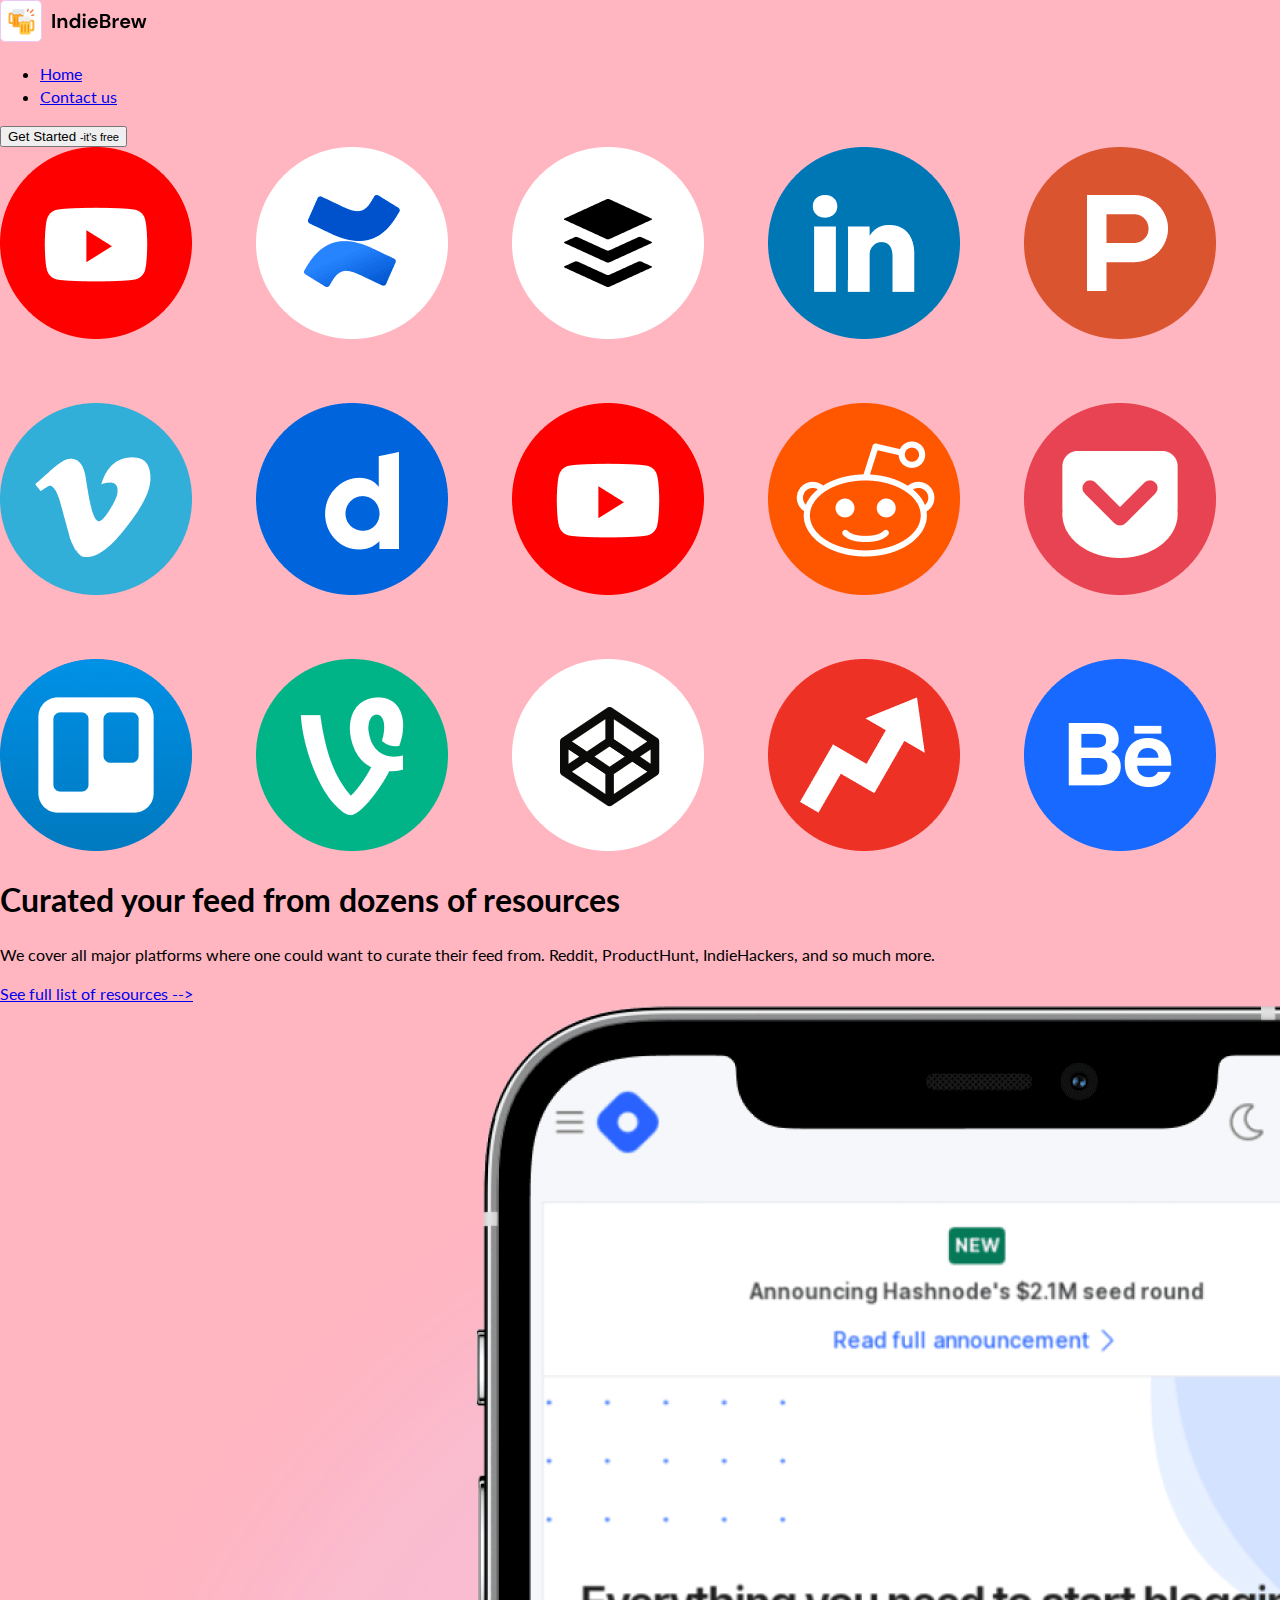
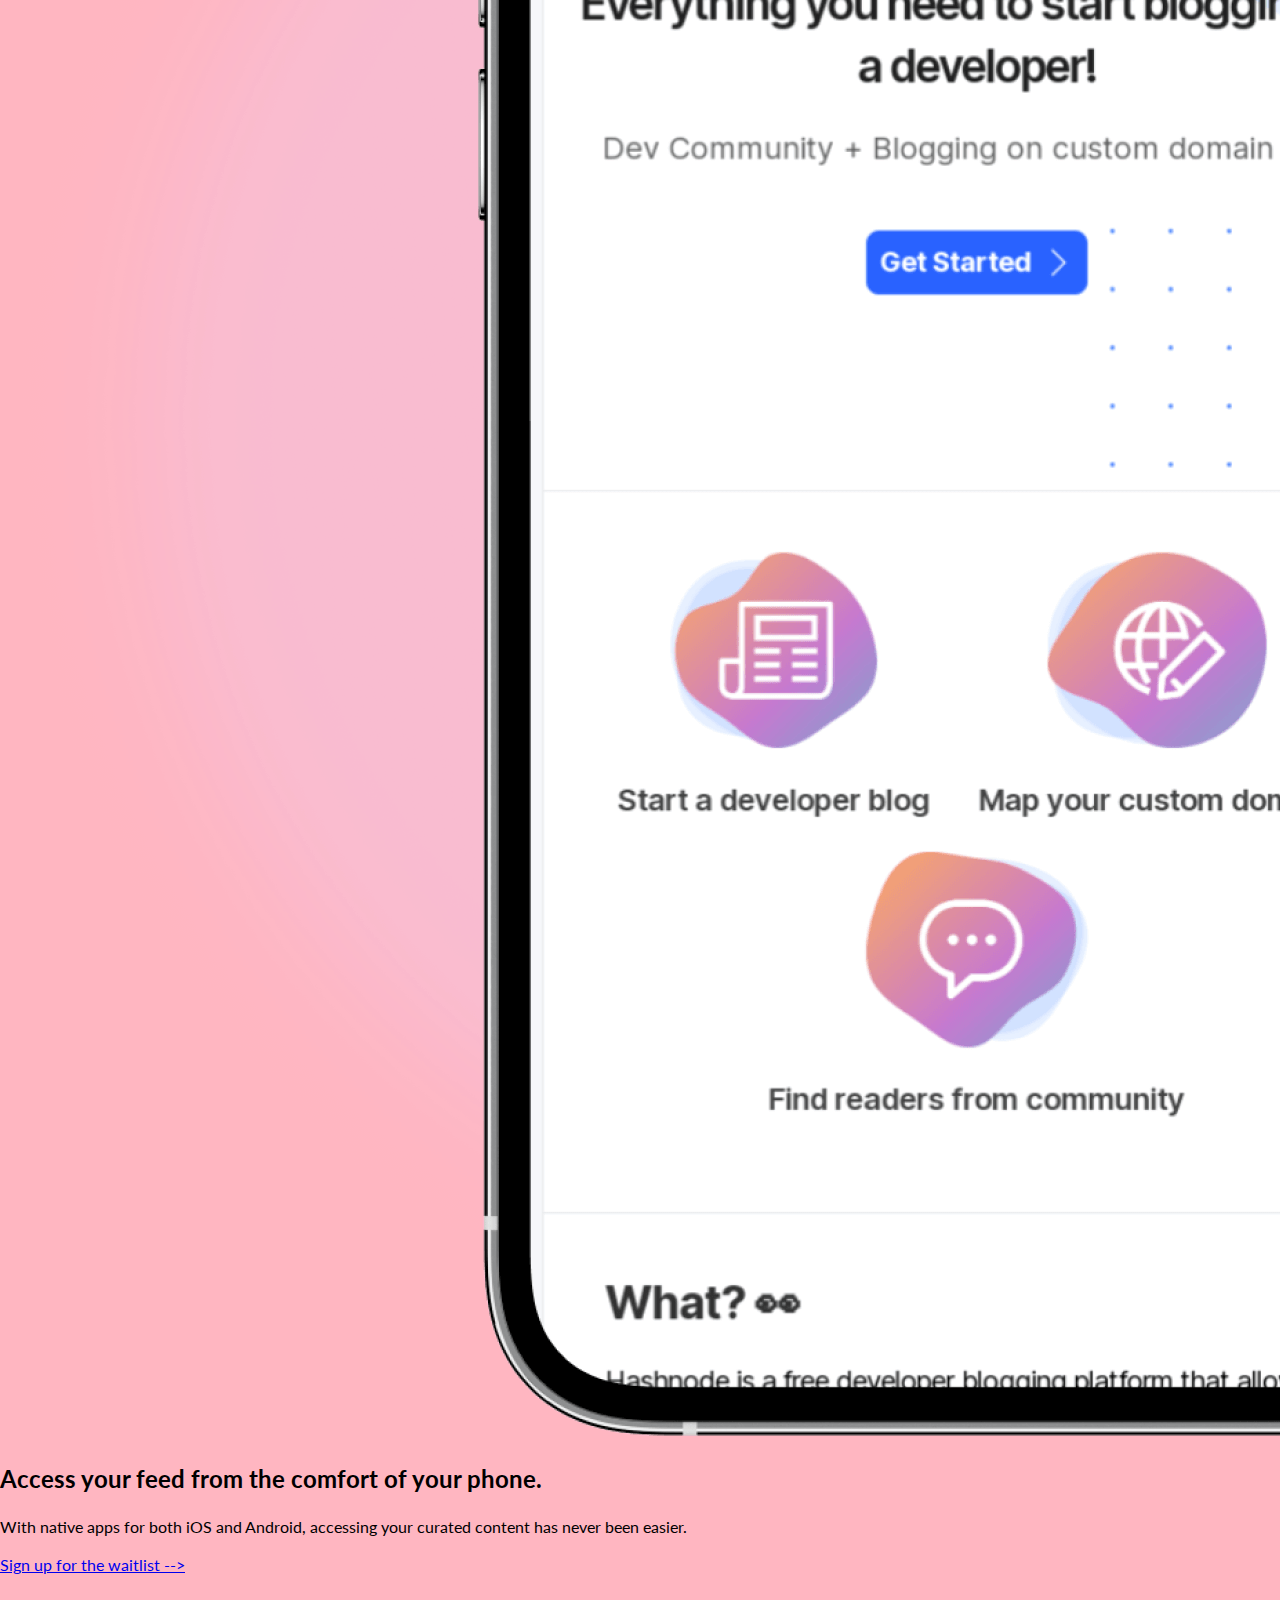
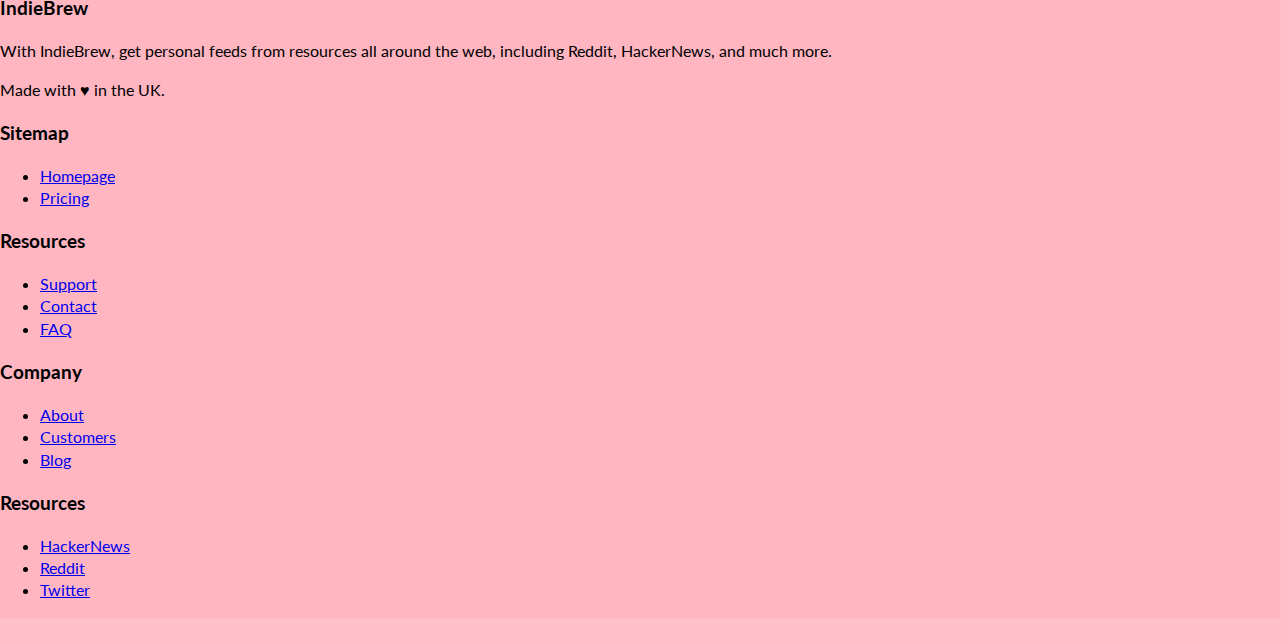
==== commit c5e386ab: "Final test" ====
--- a/about.html
+++ b/about.html
@@ -8,63 +8,63 @@
     rel="stylesheet" integrity="sha384-EVSTQN3/azprG1Anm3QDgpJLIm9Nao0Yz1ztcQTwFspd3yD65VohhpuuCOmLASjC" 
     crossorigin="anonymous">
     <link rel="stylesheet" href="style.css">
-   <title>about-us/IndieBrew</title>
+   <title>about-us</title>
 </head>
 <body>
-    <!--Navbar-->
-    <div class="container">
-        <div class="header align-items-center d-flex justify-content-between pt-4">
-            <!--Logo-->
-               <div class="nav-logo">
-                   <svg width="147" height="42" viewBox="0 0 147 42" fill="none" xmlns="http://www.w3.org/2000/svg">
-                       <path d="M52.36 28V14H54.92V28H52.36ZM57.5734 28V18.08H59.8334L60.0334 19.76C60.3401 19.1733 60.7801 18.7067 61.3534 18.36C61.9401 18.0133 62.6268 17.84 63.4134 17.84C64.6401 17.84 65.5934 18.2267 66.2734 19C66.9534 19.7733 67.2934 20.9067 67.2934 22.4V28H64.7334V22.64C64.7334 21.7867 64.5601 21.1333 64.2134 20.68C63.8668 20.2267 63.3268 20 62.5934 20C61.8734 20 61.2801 20.2533 60.8134 20.76C60.3601 21.2667 60.1334 21.9733 60.1334 22.88V28H57.5734ZM74.3014 28.24C73.3681 28.24 72.5347 28.0133 71.8014 27.56C71.0681 27.1067 70.4881 26.4867 70.0614 25.7C69.6347 24.9133 69.4214 24.02 69.4214 23.02C69.4214 22.02 69.6347 21.1333 70.0614 20.36C70.4881 19.5733 71.0681 18.96 71.8014 18.52C72.5347 18.0667 73.3681 17.84 74.3014 17.84C75.0481 17.84 75.7014 17.98 76.2614 18.26C76.8214 18.54 77.2747 18.9333 77.6214 19.44V13.6H80.1814V28H77.9014L77.6214 26.58C77.3014 27.02 76.8747 27.4067 76.3414 27.74C75.8214 28.0733 75.1414 28.24 74.3014 28.24ZM74.8414 26C75.6681 26 76.3414 25.7267 76.8614 25.18C77.3947 24.62 77.6614 23.9067 77.6614 23.04C77.6614 22.1733 77.3947 21.4667 76.8614 20.92C76.3414 20.36 75.6681 20.08 74.8414 20.08C74.0281 20.08 73.3547 20.3533 72.8214 20.9C72.2881 21.4467 72.0214 22.1533 72.0214 23.02C72.0214 23.8867 72.2881 24.6 72.8214 25.16C73.3547 25.72 74.0281 26 74.8414 26ZM84.1683 16.54C83.7016 16.54 83.3149 16.4 83.0083 16.12C82.7149 15.84 82.5683 15.4867 82.5683 15.06C82.5683 14.6333 82.7149 14.2867 83.0083 14.02C83.3149 13.74 83.7016 13.6 84.1683 13.6C84.6349 13.6 85.0149 13.74 85.3083 14.02C85.6149 14.2867 85.7683 14.6333 85.7683 15.06C85.7683 15.4867 85.6149 15.84 85.3083 16.12C85.0149 16.4 84.6349 16.54 84.1683 16.54ZM82.8883 28V18.08H85.4483V28H82.8883ZM92.9403 28.24C91.9403 28.24 91.0536 28.0267 90.2803 27.6C89.507 27.1733 88.9003 26.5733 88.4603 25.8C88.0203 25.0267 87.8003 24.1333 87.8003 23.12C87.8003 22.0933 88.0136 21.18 88.4403 20.38C88.8803 19.58 89.4803 18.96 90.2403 18.52C91.0136 18.0667 91.9203 17.84 92.9603 17.84C93.9336 17.84 94.7936 18.0533 95.5403 18.48C96.287 18.9067 96.867 19.4933 97.2803 20.24C97.707 20.9733 97.9203 21.7933 97.9203 22.7C97.9203 22.8467 97.9136 23 97.9003 23.16C97.9003 23.32 97.8936 23.4867 97.8803 23.66H90.3403C90.3936 24.4333 90.6603 25.04 91.1403 25.48C91.6336 25.92 92.227 26.14 92.9203 26.14C93.4403 26.14 93.8736 26.0267 94.2203 25.8C94.5803 25.56 94.847 25.2533 95.0203 24.88H97.6203C97.4336 25.5067 97.1203 26.08 96.6803 26.6C96.2536 27.1067 95.7203 27.5067 95.0803 27.8C94.4536 28.0933 93.7403 28.24 92.9403 28.24ZM92.9603 19.92C92.3336 19.92 91.7803 20.1 91.3003 20.46C90.8203 20.8067 90.5136 21.34 90.3803 22.06H95.3203C95.2803 21.4067 95.0403 20.8867 94.6003 20.5C94.1603 20.1133 93.6136 19.92 92.9603 19.92ZM100.133 28V14H105.753C107.207 14 108.313 14.34 109.073 15.02C109.847 15.6867 110.233 16.5467 110.233 17.6C110.233 18.48 109.993 19.1867 109.513 19.72C109.047 20.24 108.473 20.5933 107.793 20.78C108.593 20.94 109.253 21.34 109.773 21.98C110.293 22.6067 110.553 23.34 110.553 24.18C110.553 25.2867 110.153 26.2 109.353 26.92C108.553 27.64 107.42 28 105.953 28H100.133ZM102.693 19.88H105.373C106.093 19.88 106.647 19.7133 107.033 19.38C107.42 19.0467 107.613 18.5733 107.613 17.96C107.613 17.3733 107.42 16.9133 107.033 16.58C106.66 16.2333 106.093 16.06 105.333 16.06H102.693V19.88ZM102.693 25.92H105.553C106.313 25.92 106.9 25.7467 107.313 25.4C107.74 25.04 107.953 24.54 107.953 23.9C107.953 23.2467 107.733 22.7333 107.293 22.36C106.853 21.9867 106.26 21.8 105.513 21.8H102.693V25.92ZM112.691 28V18.08H114.971L115.211 19.94C115.571 19.3 116.057 18.7933 116.671 18.42C117.297 18.0333 118.031 17.84 118.871 17.84V20.54H118.151C117.591 20.54 117.091 20.6267 116.651 20.8C116.211 20.9733 115.864 21.2733 115.611 21.7C115.371 22.1267 115.251 22.72 115.251 23.48V28H112.691ZM125.265 28.24C124.265 28.24 123.378 28.0267 122.605 27.6C121.831 27.1733 121.225 26.5733 120.785 25.8C120.345 25.0267 120.125 24.1333 120.125 23.12C120.125 22.0933 120.338 21.18 120.765 20.38C121.205 19.58 121.805 18.96 122.565 18.52C123.338 18.0667 124.245 17.84 125.285 17.84C126.258 17.84 127.118 18.0533 127.865 18.48C128.611 18.9067 129.191 19.4933 129.605 20.24C130.031 20.9733 130.245 21.7933 130.245 22.7C130.245 22.8467 130.238 23 130.225 23.16C130.225 23.32 130.218 23.4867 130.205 23.66H122.665C122.718 24.4333 122.985 25.04 123.465 25.48C123.958 25.92 124.551 26.14 125.245 26.14C125.765 26.14 126.198 26.0267 126.545 25.8C126.905 25.56 127.171 25.2533 127.345 24.88H129.945C129.758 25.5067 129.445 26.08 129.005 26.6C128.578 27.1067 128.045 27.5067 127.405 27.8C126.778 28.0933 126.065 28.24 125.265 28.24ZM125.285 19.92C124.658 19.92 124.105 20.1 123.625 20.46C123.145 20.8067 122.838 21.34 122.705 22.06H127.645C127.605 21.4067 127.365 20.8867 126.925 20.5C126.485 20.1133 125.938 19.92 125.285 19.92ZM133.947 28L131.047 18.08H133.587L135.307 25.22L137.307 18.08H140.147L142.147 25.22L143.887 18.08H146.427L143.507 28H140.847L138.727 20.58L136.607 28H133.947Z" fill="black"/>
-                       <rect x="0.5" y="0.5" width="41" height="41" rx="4.5" fill="white" stroke="#EAC9F8"/>
-                       <path d="M10.4908 12.5065H13.0245V14.4294H11.7426C10.4606 14.4294 10.4606 15.0704 10.4606 15.7114V21.0135C10.4606 21.989 11.3858 22.1203 11.3858 22.1203H13.0245V24.0432H10.4908C9.4127 24.0432 8.53845 23.1697 8.53845 22.0916V14.4581C8.53845 13.3807 9.41198 12.5065 10.4908 12.5065Z" fill="#FFAC33"/>
-                       <path d="M12.3835 12.5065H23.2786V25.8111C23.2786 26.6006 22.6326 27.2466 21.843 27.2466H13.8191C13.0295 27.2466 12.3835 26.6006 12.3835 25.8111V12.5065Z" fill="#FFAC33"/>
-                       <path d="M14.6266 25.3237C14.9804 25.3237 15.2676 25.0373 15.2676 24.6828V17.6335C15.2676 17.2797 14.9812 16.9926 14.6266 16.9926C14.2727 16.9926 13.9856 17.279 13.9856 17.6335V24.6828C13.9856 25.0373 14.2727 25.3237 14.6266 25.3237ZM17.8307 25.3237C18.1846 25.3237 18.4717 25.0373 18.4717 24.6828V17.6335C18.4717 17.2797 18.1853 16.9926 17.8307 16.9926C17.4768 16.9926 17.1897 17.279 17.1897 17.6335V24.6828C17.1905 25.0373 17.4768 25.3237 17.8307 25.3237ZM12.3835 14.7395V12.5065H23.2786V16.0078C23.069 16.0846 22.845 16.1334 22.6089 16.1334C21.7921 16.1334 21.0937 15.6302 20.803 14.9175C20.6322 15.0654 20.4118 15.1572 20.1692 15.1572C19.839 15.1572 19.5483 14.9921 19.3718 14.7409C19.0251 15.2836 18.4214 15.6453 17.7295 15.6453C17.095 15.6453 16.5359 15.3374 16.1798 14.868C16.0018 15.3223 15.5626 15.6453 15.0458 15.6453C14.5828 15.6453 14.1852 15.384 13.9777 15.0043C13.7839 15.0991 13.5686 15.1572 13.3375 15.1572C12.7044 15.1572 12.3835 14.7395 12.3835 14.7395Z" fill="#F4900C"/>
-                       <path d="M14.3065 9.3024H22.6376C23.9196 9.3024 24.5605 9.94337 24.5605 11.2253V13.2063C24.5605 14.2844 23.6863 15.158 22.6089 15.158C21.7921 15.158 21.0937 14.6548 20.803 13.9428C20.6322 14.0899 20.4118 14.1825 20.1692 14.1825C19.839 14.1825 19.5483 14.0174 19.3718 13.7662C19.0251 14.3081 18.4214 14.6699 17.7295 14.6699C17.095 14.6699 16.5359 14.362 16.1798 13.8925C16.0018 14.3469 15.5626 14.6699 15.0458 14.6699C14.6007 14.6699 14.2203 14.4258 14.0071 14.0691C13.8342 14.2335 13.6023 14.3361 13.3446 14.3361C12.8135 14.3361 12.3835 13.9055 12.3835 13.375V11.2253C12.3835 9.94337 13.0245 9.3024 14.3065 9.3024Z" fill="#E1E8ED"/>
-                       <path d="M30.4269 13.2602C30.2431 13.2602 30.0594 13.1899 29.9194 13.0499C29.6388 12.7692 29.6388 12.3149 29.9194 12.0342L32.4689 9.48615C32.7496 9.20622 33.2032 9.20622 33.4839 9.48615C33.7645 9.76608 33.7645 10.2212 33.4839 10.5018L30.9344 13.0499C30.7944 13.1906 30.6106 13.2602 30.4269 13.2602ZM27.4381 12.0421C27.3599 12.0421 27.2795 12.0285 27.2012 12.0012C26.8273 11.8706 26.6299 11.4615 26.7605 11.0868L27.4568 9.0964C27.5881 8.72245 27.9965 8.52506 28.3712 8.65569C28.7452 8.78633 28.9425 9.19546 28.8119 9.57013L28.1157 11.5605C28.0123 11.857 27.7345 12.0421 27.4381 12.0421ZM31.8474 16.1865C31.5516 16.1865 31.2746 16.0021 31.1705 15.7078C31.0384 15.3338 31.2351 14.924 31.6083 14.7919L33.3985 14.1596C33.7731 14.0268 34.1823 14.2242 34.3143 14.5974C34.4464 14.9714 34.2497 15.3812 33.8765 15.5133L32.0864 16.1456C32.0067 16.1736 31.9263 16.1865 31.8474 16.1865Z" fill="#FA743E"/>
-                       <path d="M32.4259 19.6842H29.8922V21.6071H31.1741C32.456 21.6071 32.456 22.2481 32.456 22.889V28.1912C32.456 29.1667 31.5308 29.298 31.5308 29.298H29.8922V31.2209H32.4259C33.504 31.2209 34.3782 30.3474 34.3782 29.2693V21.6358C34.3782 20.5584 33.5047 19.6842 32.4259 19.6842Z" fill="#FFAC33"/>
-                       <path d="M30.5331 19.6842H19.6381V32.9888C19.6381 33.7783 20.2841 34.4243 21.0736 34.4243H29.0976C29.8871 34.4243 30.5331 33.7783 30.5331 32.9888V19.6842Z" fill="#FFCC4D"/>
-                       <path d="M21.8811 32.5014C21.5273 32.5014 21.2402 32.2151 21.2402 31.8605V24.8113C21.2402 24.4574 21.5273 24.1703 21.8811 24.1703C22.235 24.1703 22.5221 24.4567 22.5221 24.8113V31.8605C22.5221 32.2151 22.235 32.5014 21.8811 32.5014ZM28.2901 32.5014C27.9363 32.5014 27.6491 32.2151 27.6491 31.8605V24.8113C27.6491 24.4574 27.9355 24.1703 28.2901 24.1703C28.644 24.1703 28.9311 24.4567 28.9311 24.8113V31.8605C28.9311 32.2151 28.644 32.5014 28.2901 32.5014ZM25.086 32.5014C24.7321 32.5014 24.445 32.2151 24.445 31.8605V24.8113C24.445 24.4574 24.7314 24.1703 25.086 24.1703C25.4406 24.1703 25.727 24.4567 25.727 24.8113V31.8605C25.7262 32.2151 25.4398 32.5014 25.086 32.5014Z" fill="#F4900C"/>
-                       <path d="M30.5331 21.9172V19.6842H19.6381V23.1855C19.8477 23.2623 20.0716 23.3111 20.3077 23.3111C21.1246 23.3111 21.823 22.8079 22.1137 22.0952C22.2845 22.2431 22.5048 22.3349 22.7474 22.3349C23.0776 22.3349 23.3683 22.1698 23.5449 21.9186C23.8916 22.4613 24.4952 22.823 25.1871 22.823C25.8217 22.823 26.3808 22.5151 26.7368 22.0457C26.9148 22.5 27.3541 22.823 27.8709 22.823C28.3339 22.823 28.7315 22.5617 28.9389 22.182C29.1327 22.2768 29.3481 22.3349 29.5792 22.3349C30.2123 22.3349 30.5331 21.9172 30.5331 21.9172Z" fill="#FFAC33"/>
-                       <path d="M28.6102 16.4801H20.279C18.9971 16.4801 18.3561 17.1211 18.3561 18.403V20.3841C18.3561 21.4621 19.2304 22.3357 20.3078 22.3357C21.1246 22.3357 21.823 21.8325 22.1137 21.1205C22.2845 21.2676 22.5049 21.3602 22.7475 21.3602C23.0776 21.3602 23.3683 21.1951 23.5449 20.9439C23.8916 21.4858 24.4952 21.8476 25.1872 21.8476C25.8217 21.8476 26.3808 21.5397 26.7368 21.0702C26.9148 21.5246 27.3541 21.8476 27.8709 21.8476C28.3159 21.8476 28.6963 21.6035 28.9095 21.2468C29.0818 21.4112 29.3143 21.5138 29.5713 21.5138C30.1025 21.5138 30.5324 21.0832 30.5324 20.5527V18.403C30.5331 17.1211 29.8921 16.4801 28.6102 16.4801Z" fill="#EEEEEE"/>
-                   </svg> 
-          
-               </div>  
-           <!--Navbar menu mobile--> 
-                <div class="navbar-right">
-                            <nav class="navbar navbar-light bg-faded">
-                                <div class="container-fluid">
-                                    <button class="navbar-toggler" type="button" data-bs-toggle="collapse" data-bs-target="#navbarToggleExternalContent" aria-controls="navbarToggleExternalContent" aria-expanded="false" aria-label="Toggle navigation">
-                                        <span class="navbar-toggler-icon"></span>
-                                    </button>
-                                </div>
-                            </nav>
-                            <div class="collapse" id="navbarToggleExternalContent">
-                                    <ul class="list-unstyled">
-                                        <li><a href="school.html" aria-label="It takes you to the first page"></a></li>
-                                        <br><li><a href="contact.html" class="text-decoration-none ms-2">Contact us</a></li><br>
-                                        <li><a href="index.html" class="text-decoration-none ms-3">Home</a></li>   
-                                    </ul>
-                                        <span class="text-muted"></span>
-                            </div>
-                </div>
-               <!-- tablet Nav -->
-               <div class="Tablet-Navbar-menu d-flex pt-1" id="tablet">
-                <div class="menu align-items-center d-flex justify-content-between " id="flex-box" >
-                    <ul class="nav-ul me-5 d-flex pt-2 list-unstyled">
-                        <li ><a href="index.html" class="tab-nav-link text-decoration-none">Home</a></li>
-                        <li class="px-4"><a href="contact.html" class="tab-nav-link text-decoration-none">Contact us</a></li>
-                    </ul>
-                    <button class="btn btn-primary pl-4 ml-4" id="tab-nav-btn">
-                        <span class="text-bold">Get Started</span>
-                        <small>-it's free</small>
+        <!--Mobile Navigation-->
+       <nav class="navbar navbar-expand-lg navbar-light bg-faded">
+                <div class="container-fluid">
+                    <a class="navbar-brand" href="#">
+                        <img src="images/logo.png" alt="logo"/>
+                    </a>
+                        <button class="navbar-toggler" type="button" data-bs-toggle="collapse" data-bs-target="#navbarSupportedContent" aria-controls="navbarSupportedContent" aria-expanded="false" aria-label="Toggle navigation">
+                            <span class="navbar-toggler-icon"></span>
                     </button>
+                        <div class="collapse navbar-collapse" id="navbarSupportedContent">
+                                <ul class="navbar-nav me-auto mb-2 mb-lg-0">
+                                    <li class="nav-item">
+                                        <a class="nav-link active" aria-current="page" href="index.html">Home</a>
+                                    </li>
+                                    <li class="nav-item">
+                                        <a class="nav-link active" aria-current="page" href="contact.html">Contact Us</a>
+                                    </li>
+                                </ul>
+                        </div>
+               </div>
+      </nav>
+        <!-- tablet Nav -->
+        <div class="container">
+            <div class="header align-items-center d-flex justify-content-between pt-4">
+                <div class="nav-logo">
+                    <svg width="147" height="42" viewBox="0 0 147 42" fill="none" xmlns="http://www.w3.org/2000/svg">
+                        <path d="M52.36 28V14H54.92V28H52.36ZM57.5734 28V18.08H59.8334L60.0334 19.76C60.3401 19.1733 60.7801 18.7067 61.3534 18.36C61.9401 18.0133 62.6268 17.84 63.4134 17.84C64.6401 17.84 65.5934 18.2267 66.2734 19C66.9534 19.7733 67.2934 20.9067 67.2934 22.4V28H64.7334V22.64C64.7334 21.7867 64.5601 21.1333 64.2134 20.68C63.8668 20.2267 63.3268 20 62.5934 20C61.8734 20 61.2801 20.2533 60.8134 20.76C60.3601 21.2667 60.1334 21.9733 60.1334 22.88V28H57.5734ZM74.3014 28.24C73.3681 28.24 72.5347 28.0133 71.8014 27.56C71.0681 27.1067 70.4881 26.4867 70.0614 25.7C69.6347 24.9133 69.4214 24.02 69.4214 23.02C69.4214 22.02 69.6347 21.1333 70.0614 20.36C70.4881 19.5733 71.0681 18.96 71.8014 18.52C72.5347 18.0667 73.3681 17.84 74.3014 17.84C75.0481 17.84 75.7014 17.98 76.2614 18.26C76.8214 18.54 77.2747 18.9333 77.6214 19.44V13.6H80.1814V28H77.9014L77.6214 26.58C77.3014 27.02 76.8747 27.4067 76.3414 27.74C75.8214 28.0733 75.1414 28.24 74.3014 28.24ZM74.8414 26C75.6681 26 76.3414 25.7267 76.8614 25.18C77.3947 24.62 77.6614 23.9067 77.6614 23.04C77.6614 22.1733 77.3947 21.4667 76.8614 20.92C76.3414 20.36 75.6681 20.08 74.8414 20.08C74.0281 20.08 73.3547 20.3533 72.8214 20.9C72.2881 21.4467 72.0214 22.1533 72.0214 23.02C72.0214 23.8867 72.2881 24.6 72.8214 25.16C73.3547 25.72 74.0281 26 74.8414 26ZM84.1683 16.54C83.7016 16.54 83.3149 16.4 83.0083 16.12C82.7149 15.84 82.5683 15.4867 82.5683 15.06C82.5683 14.6333 82.7149 14.2867 83.0083 14.02C83.3149 13.74 83.7016 13.6 84.1683 13.6C84.6349 13.6 85.0149 13.74 85.3083 14.02C85.6149 14.2867 85.7683 14.6333 85.7683 15.06C85.7683 15.4867 85.6149 15.84 85.3083 16.12C85.0149 16.4 84.6349 16.54 84.1683 16.54ZM82.8883 28V18.08H85.4483V28H82.8883ZM92.9403 28.24C91.9403 28.24 91.0536 28.0267 90.2803 27.6C89.507 27.1733 88.9003 26.5733 88.4603 25.8C88.0203 25.0267 87.8003 24.1333 87.8003 23.12C87.8003 22.0933 88.0136 21.18 88.4403 20.38C88.8803 19.58 89.4803 18.96 90.2403 18.52C91.0136 18.0667 91.9203 17.84 92.9603 17.84C93.9336 17.84 94.7936 18.0533 95.5403 18.48C96.287 18.9067 96.867 19.4933 97.2803 20.24C97.707 20.9733 97.9203 21.7933 97.9203 22.7C97.9203 22.8467 97.9136 23 97.9003 23.16C97.9003 23.32 97.8936 23.4867 97.8803 23.66H90.3403C90.3936 24.4333 90.6603 25.04 91.1403 25.48C91.6336 25.92 92.227 26.14 92.9203 26.14C93.4403 26.14 93.8736 26.0267 94.2203 25.8C94.5803 25.56 94.847 25.2533 95.0203 24.88H97.6203C97.4336 25.5067 97.1203 26.08 96.6803 26.6C96.2536 27.1067 95.7203 27.5067 95.0803 27.8C94.4536 28.0933 93.7403 28.24 92.9403 28.24ZM92.9603 19.92C92.3336 19.92 91.7803 20.1 91.3003 20.46C90.8203 20.8067 90.5136 21.34 90.3803 22.06H95.3203C95.2803 21.4067 95.0403 20.8867 94.6003 20.5C94.1603 20.1133 93.6136 19.92 92.9603 19.92ZM100.133 28V14H105.753C107.207 14 108.313 14.34 109.073 15.02C109.847 15.6867 110.233 16.5467 110.233 17.6C110.233 18.48 109.993 19.1867 109.513 19.72C109.047 20.24 108.473 20.5933 107.793 20.78C108.593 20.94 109.253 21.34 109.773 21.98C110.293 22.6067 110.553 23.34 110.553 24.18C110.553 25.2867 110.153 26.2 109.353 26.92C108.553 27.64 107.42 28 105.953 28H100.133ZM102.693 19.88H105.373C106.093 19.88 106.647 19.7133 107.033 19.38C107.42 19.0467 107.613 18.5733 107.613 17.96C107.613 17.3733 107.42 16.9133 107.033 16.58C106.66 16.2333 106.093 16.06 105.333 16.06H102.693V19.88ZM102.693 25.92H105.553C106.313 25.92 106.9 25.7467 107.313 25.4C107.74 25.04 107.953 24.54 107.953 23.9C107.953 23.2467 107.733 22.7333 107.293 22.36C106.853 21.9867 106.26 21.8 105.513 21.8H102.693V25.92ZM112.691 28V18.08H114.971L115.211 19.94C115.571 19.3 116.057 18.7933 116.671 18.42C117.297 18.0333 118.031 17.84 118.871 17.84V20.54H118.151C117.591 20.54 117.091 20.6267 116.651 20.8C116.211 20.9733 115.864 21.2733 115.611 21.7C115.371 22.1267 115.251 22.72 115.251 23.48V28H112.691ZM125.265 28.24C124.265 28.24 123.378 28.0267 122.605 27.6C121.831 27.1733 121.225 26.5733 120.785 25.8C120.345 25.0267 120.125 24.1333 120.125 23.12C120.125 22.0933 120.338 21.18 120.765 20.38C121.205 19.58 121.805 18.96 122.565 18.52C123.338 18.0667 124.245 17.84 125.285 17.84C126.258 17.84 127.118 18.0533 127.865 18.48C128.611 18.9067 129.191 19.4933 129.605 20.24C130.031 20.9733 130.245 21.7933 130.245 22.7C130.245 22.8467 130.238 23 130.225 23.16C130.225 23.32 130.218 23.4867 130.205 23.66H122.665C122.718 24.4333 122.985 25.04 123.465 25.48C123.958 25.92 124.551 26.14 125.245 26.14C125.765 26.14 126.198 26.0267 126.545 25.8C126.905 25.56 127.171 25.2533 127.345 24.88H129.945C129.758 25.5067 129.445 26.08 129.005 26.6C128.578 27.1067 128.045 27.5067 127.405 27.8C126.778 28.0933 126.065 28.24 125.265 28.24ZM125.285 19.92C124.658 19.92 124.105 20.1 123.625 20.46C123.145 20.8067 122.838 21.34 122.705 22.06H127.645C127.605 21.4067 127.365 20.8867 126.925 20.5C126.485 20.1133 125.938 19.92 125.285 19.92ZM133.947 28L131.047 18.08H133.587L135.307 25.22L137.307 18.08H140.147L142.147 25.22L143.887 18.08H146.427L143.507 28H140.847L138.727 20.58L136.607 28H133.947Z" fill="black"/>
+                        <rect x="0.5" y="0.5" width="41" height="41" rx="4.5" fill="white" stroke="#EAC9F8"/>
+                        <path d="M10.4908 12.5065H13.0245V14.4294H11.7426C10.4606 14.4294 10.4606 15.0704 10.4606 15.7114V21.0135C10.4606 21.989 11.3858 22.1203 11.3858 22.1203H13.0245V24.0432H10.4908C9.4127 24.0432 8.53845 23.1697 8.53845 22.0916V14.4581C8.53845 13.3807 9.41198 12.5065 10.4908 12.5065Z" fill="#FFAC33"/>
+                        <path d="M12.3835 12.5065H23.2786V25.8111C23.2786 26.6006 22.6326 27.2466 21.843 27.2466H13.8191C13.0295 27.2466 12.3835 26.6006 12.3835 25.8111V12.5065Z" fill="#FFAC33"/>
+                        <path d="M14.6266 25.3237C14.9804 25.3237 15.2676 25.0373 15.2676 24.6828V17.6335C15.2676 17.2797 14.9812 16.9926 14.6266 16.9926C14.2727 16.9926 13.9856 17.279 13.9856 17.6335V24.6828C13.9856 25.0373 14.2727 25.3237 14.6266 25.3237ZM17.8307 25.3237C18.1846 25.3237 18.4717 25.0373 18.4717 24.6828V17.6335C18.4717 17.2797 18.1853 16.9926 17.8307 16.9926C17.4768 16.9926 17.1897 17.279 17.1897 17.6335V24.6828C17.1905 25.0373 17.4768 25.3237 17.8307 25.3237ZM12.3835 14.7395V12.5065H23.2786V16.0078C23.069 16.0846 22.845 16.1334 22.6089 16.1334C21.7921 16.1334 21.0937 15.6302 20.803 14.9175C20.6322 15.0654 20.4118 15.1572 20.1692 15.1572C19.839 15.1572 19.5483 14.9921 19.3718 14.7409C19.0251 15.2836 18.4214 15.6453 17.7295 15.6453C17.095 15.6453 16.5359 15.3374 16.1798 14.868C16.0018 15.3223 15.5626 15.6453 15.0458 15.6453C14.5828 15.6453 14.1852 15.384 13.9777 15.0043C13.7839 15.0991 13.5686 15.1572 13.3375 15.1572C12.7044 15.1572 12.3835 14.7395 12.3835 14.7395Z" fill="#F4900C"/>
+                        <path d="M14.3065 9.3024H22.6376C23.9196 9.3024 24.5605 9.94337 24.5605 11.2253V13.2063C24.5605 14.2844 23.6863 15.158 22.6089 15.158C21.7921 15.158 21.0937 14.6548 20.803 13.9428C20.6322 14.0899 20.4118 14.1825 20.1692 14.1825C19.839 14.1825 19.5483 14.0174 19.3718 13.7662C19.0251 14.3081 18.4214 14.6699 17.7295 14.6699C17.095 14.6699 16.5359 14.362 16.1798 13.8925C16.0018 14.3469 15.5626 14.6699 15.0458 14.6699C14.6007 14.6699 14.2203 14.4258 14.0071 14.0691C13.8342 14.2335 13.6023 14.3361 13.3446 14.3361C12.8135 14.3361 12.3835 13.9055 12.3835 13.375V11.2253C12.3835 9.94337 13.0245 9.3024 14.3065 9.3024Z" fill="#E1E8ED"/>
+                        <path d="M30.4269 13.2602C30.2431 13.2602 30.0594 13.1899 29.9194 13.0499C29.6388 12.7692 29.6388 12.3149 29.9194 12.0342L32.4689 9.48615C32.7496 9.20622 33.2032 9.20622 33.4839 9.48615C33.7645 9.76608 33.7645 10.2212 33.4839 10.5018L30.9344 13.0499C30.7944 13.1906 30.6106 13.2602 30.4269 13.2602ZM27.4381 12.0421C27.3599 12.0421 27.2795 12.0285 27.2012 12.0012C26.8273 11.8706 26.6299 11.4615 26.7605 11.0868L27.4568 9.0964C27.5881 8.72245 27.9965 8.52506 28.3712 8.65569C28.7452 8.78633 28.9425 9.19546 28.8119 9.57013L28.1157 11.5605C28.0123 11.857 27.7345 12.0421 27.4381 12.0421ZM31.8474 16.1865C31.5516 16.1865 31.2746 16.0021 31.1705 15.7078C31.0384 15.3338 31.2351 14.924 31.6083 14.7919L33.3985 14.1596C33.7731 14.0268 34.1823 14.2242 34.3143 14.5974C34.4464 14.9714 34.2497 15.3812 33.8765 15.5133L32.0864 16.1456C32.0067 16.1736 31.9263 16.1865 31.8474 16.1865Z" fill="#FA743E"/>
+                        <path d="M32.4259 19.6842H29.8922V21.6071H31.1741C32.456 21.6071 32.456 22.2481 32.456 22.889V28.1912C32.456 29.1667 31.5308 29.298 31.5308 29.298H29.8922V31.2209H32.4259C33.504 31.2209 34.3782 30.3474 34.3782 29.2693V21.6358C34.3782 20.5584 33.5047 19.6842 32.4259 19.6842Z" fill="#FFAC33"/>
+                        <path d="M30.5331 19.6842H19.6381V32.9888C19.6381 33.7783 20.2841 34.4243 21.0736 34.4243H29.0976C29.8871 34.4243 30.5331 33.7783 30.5331 32.9888V19.6842Z" fill="#FFCC4D"/>
+                        <path d="M21.8811 32.5014C21.5273 32.5014 21.2402 32.2151 21.2402 31.8605V24.8113C21.2402 24.4574 21.5273 24.1703 21.8811 24.1703C22.235 24.1703 22.5221 24.4567 22.5221 24.8113V31.8605C22.5221 32.2151 22.235 32.5014 21.8811 32.5014ZM28.2901 32.5014C27.9363 32.5014 27.6491 32.2151 27.6491 31.8605V24.8113C27.6491 24.4574 27.9355 24.1703 28.2901 24.1703C28.644 24.1703 28.9311 24.4567 28.9311 24.8113V31.8605C28.9311 32.2151 28.644 32.5014 28.2901 32.5014ZM25.086 32.5014C24.7321 32.5014 24.445 32.2151 24.445 31.8605V24.8113C24.445 24.4574 24.7314 24.1703 25.086 24.1703C25.4406 24.1703 25.727 24.4567 25.727 24.8113V31.8605C25.7262 32.2151 25.4398 32.5014 25.086 32.5014Z" fill="#F4900C"/>
+                        <path d="M30.5331 21.9172V19.6842H19.6381V23.1855C19.8477 23.2623 20.0716 23.3111 20.3077 23.3111C21.1246 23.3111 21.823 22.8079 22.1137 22.0952C22.2845 22.2431 22.5048 22.3349 22.7474 22.3349C23.0776 22.3349 23.3683 22.1698 23.5449 21.9186C23.8916 22.4613 24.4952 22.823 25.1871 22.823C25.8217 22.823 26.3808 22.5151 26.7368 22.0457C26.9148 22.5 27.3541 22.823 27.8709 22.823C28.3339 22.823 28.7315 22.5617 28.9389 22.182C29.1327 22.2768 29.3481 22.3349 29.5792 22.3349C30.2123 22.3349 30.5331 21.9172 30.5331 21.9172Z" fill="#FFAC33"/>
+                        <path d="M28.6102 16.4801H20.279C18.9971 16.4801 18.3561 17.1211 18.3561 18.403V20.3841C18.3561 21.4621 19.2304 22.3357 20.3078 22.3357C21.1246 22.3357 21.823 21.8325 22.1137 21.1205C22.2845 21.2676 22.5049 21.3602 22.7475 21.3602C23.0776 21.3602 23.3683 21.1951 23.5449 20.9439C23.8916 21.4858 24.4952 21.8476 25.1872 21.8476C25.8217 21.8476 26.3808 21.5397 26.7368 21.0702C26.9148 21.5246 27.3541 21.8476 27.8709 21.8476C28.3159 21.8476 28.6963 21.6035 28.9095 21.2468C29.0818 21.4112 29.3143 21.5138 29.5713 21.5138C30.1025 21.5138 30.5324 21.0832 30.5324 20.5527V18.403C30.5331 17.1211 29.8921 16.4801 28.6102 16.4801Z" fill="#EEEEEE"/>
+                    </svg> 
+                </div> 
+                <div class="Tablet-Navbar-menu d-flex pt-1" id="tablet">
+                    <div class="menu align-items-center d-flex justify-content-between " id="flex-box" >
+                        <ul class="nav-ul me-5 d-flex pt-2 list-unstyled">
+                            <li><a href="index.html" class="tab-nav-link text-decoration-none">Home</a></li>
+                            <li class="px-4"><a href="contact.html" class="tab-nav-link text-decoration-none">Contact us</a></li>
+                        </ul>
+                        <button class="btn btn-primary pl-4 ml-4" id="tab-nav-btn">
+                            <span class="text-bold">Get Started</span>
+                            <small>-it's free</small>
+                        </button>
+                    </div>
                 </div>
             </div>
-        </div>
-   </div>
+       </div>
    <!--icon images-->
    <div class="container pt-4">
        <div class="row">
--- a/style.css
+++ b/style.css
@@ -48,6 +48,10 @@
    .feed-back--hero,
    .sign-up--section{
     width:70%;
+   }
+
+   .nav-logo{
+    display:none;
    }
 }
 
